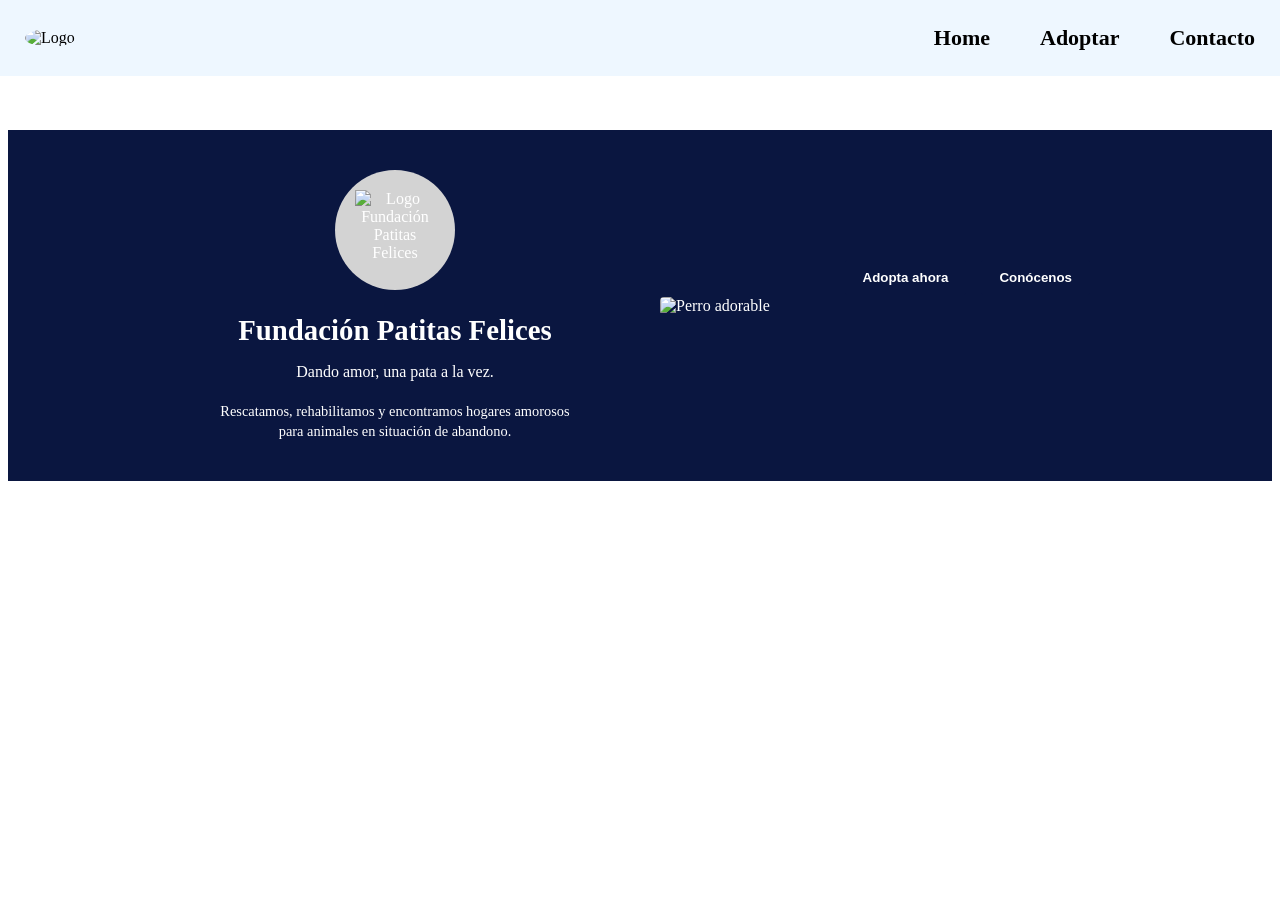
==== html/index.html @ 4bc3c90c "docs: creacion carpetas" ====
<!DOCTYPE html>
<html lang="es">
<head>
    <meta charset="UTF-8">
    <meta name="viewport" content="width=device-width, initial-scale=1.0">
    <title>Patitas Felices</title>
    <link rel="stylesheet" href="../css/index.css">
</head>
<body>
    <header class="header">
        <div class="logo">
            <img src="../img/logo.png" alt="Logo">
        </div>
    
        <nav class="nav-menu">
            <a href="index.html">Home</a>
            <a href="catalogo.html">Adoptar</a>
            <a href="formulario.html">Contacto</a>
        </nav>
    </header>
    <section class="hero-section">
        <div class="info-container">
          <div class="logo-container">
            <img src="5de70242-83e3-465e-89bd-c61dafc18c27.png" alt="Logo Fundación Patitas Felices" />
          </div>
          <h1>Fundación Patitas Felices</h1>
          <p class="subtitle">Dando amor, una pata a la vez.</p>
          <p class="description">
            Rescatamos, rehabilitamos y encontramos hogares amorosos para animales en situación de abandono.
          </p>
        </div>
        <div class="image-container">
          <img src="https://images.unsplash.com/photo-1507146426996-ef05306b995a?auto=format&fit=crop&w=600&q=80" alt="Perro adorable" />
          <div class="buttons">
            <button class="btn">Adopta ahora</button>
            <button class="btn">Conócenos</button>
          </div>
        </div>
      </section>
      
    
</body>
</html>
---- css/index.css ----
/* header index */
.header {
    width: 100%;
    background-color: #eef7ff;
    padding: 25px;
    display: flex;
    align-items: center;
    justify-content: space-between;
    width: 100%;
    max-width: 100%;
    box-sizing: border-box;

    position: fixed;   /* Fijo arriba */
    top: 0;
    left: 0;    
}

.logo img {
    width: 70px;
    height: 70px;
    object-fit: cover;
    border-radius: 50%;
}

.nav-menu {
    display: flex;
    gap: 50px;
}

.nav-menu a {
    text-decoration: none;
    color: #000;
    font-size: 22px;
    font-weight: 700;
    transition: 0.3s;
}

.nav-menu a:hover {
    color: #1d4ed8;
}


body {
    margin-top: 130px;
}

/*seccion de contenido principal */
/* Estilos para la sección */
.hero-section {
    display: flex;
    background-color: #0a1640; /* azul oscuro */
    color: white;
    padding: 40px 20px;
    align-items: center;
    justify-content: center;
    gap: 40px;
  }
  
  /* Contenedor de información */
  .info-container {
    flex: 1;
    max-width: 450px;
    text-align: center;
  }
  
  /* Contenedor del logo redondo */
  .logo-container {
    background-color: #d3d3d3; /* gris claro */
    border-radius: 50%;
    width: 120px;
    height: 120px;
    margin: 0 auto 20px;
    display: flex;
    align-items: center;
    justify-content: center;
  }
  
  .logo-container img {
    width: 80px;
    height: 80px;
    object-fit: contain;
  }
  
  /* Título principal */
  h1 {
    font-weight: 700;
    font-size: 1.8rem;
    margin-bottom: 8px;
  }
  
  /* Subtítulo */
  .subtitle {
    font-size: 1rem;
    margin-bottom: 20px;
    font-weight: 500;
  }
  
  /* Texto descriptivo */
  .description {
    font-size: 0.9rem;
    line-height: 1.4;
    max-width: 350px;
    margin: 0 auto;
  }
  
  /* Contenedor de la imagen del perro y botones */
  .image-container {
    flex: 1;
    position: relative;
    max-width: 450px;
  }
  
  /* Imagen del perro */
  .image-container img {
    width: 100%;
    border-radius: 4px;
    display: block;
  }
  
  /* Botones abajo a la derecha */
  .buttons {
    position: absolute;
    bottom: 20px;
    right: 20px;
    display: flex;
    gap: 15px;
  }
  
  /* Estilo de botones */
  .btn {
    background-color: #0a1640; /* mismo azul oscuro que el fondo */
    color: white;
    border: none;
    padding: 10px 18px;
    cursor: pointer;
    font-weight: 600;
    border-radius: 2px;
    transition: background-color 0.3s ease;
  }
  
  .btn:hover {
    background-color: #154290; /* azul un poco más claro al pasar el mouse */
  }
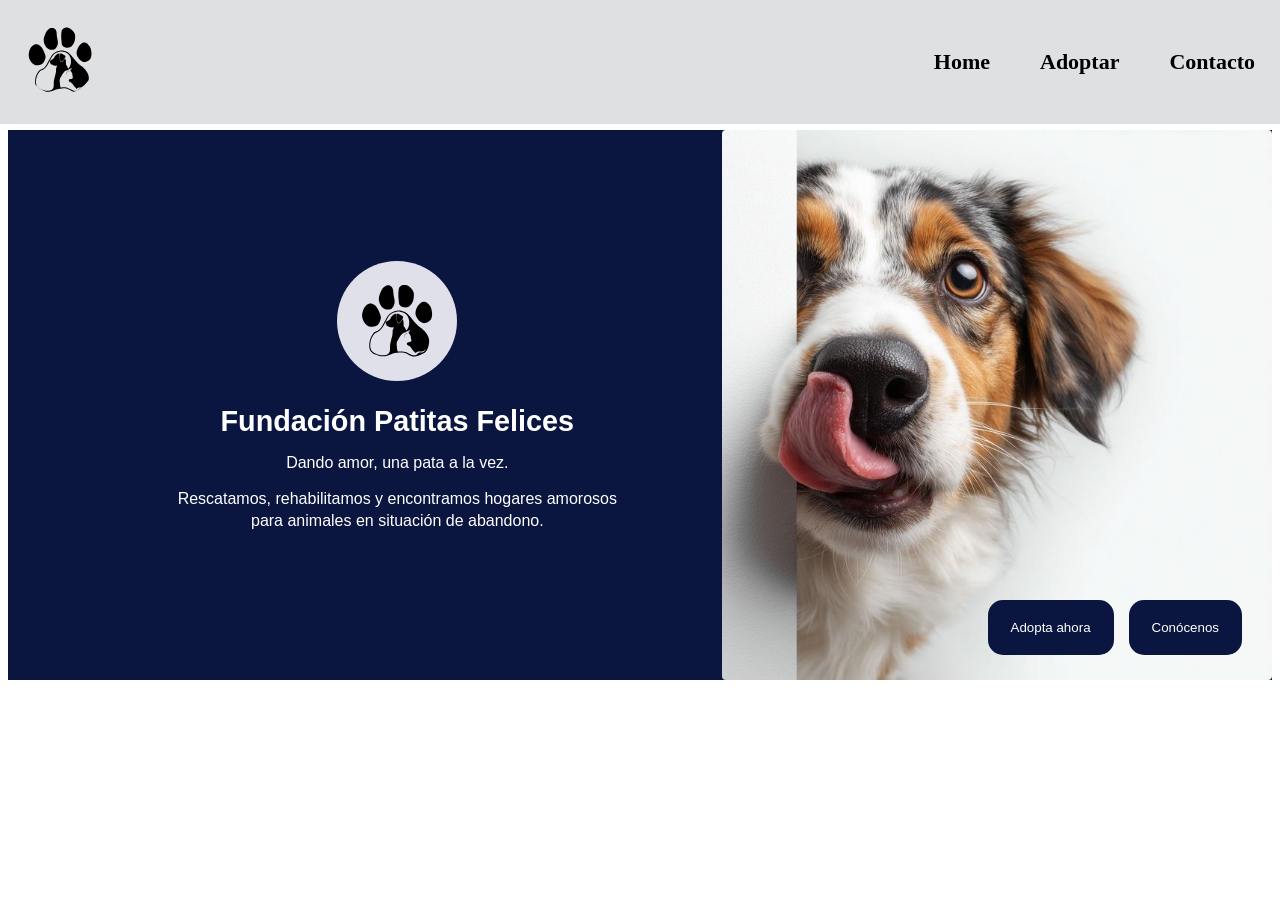
==== commit 4d9fc42a: "chore: se creo el header y un contenedor section" ====
--- a/html/index.html
+++ b/html/index.html
@@ -9,19 +9,19 @@
 <body>
     <header class="header">
         <div class="logo">
-            <img src="../img/logo.png" alt="Logo">
+            <img src="../img/descarga.svg" alt="Logo">
         </div>
     
         <nav class="nav-menu">
             <a href="index.html">Home</a>
-            <a href="catalogo.html">Adoptar</a>
-            <a href="formulario.html">Contacto</a>
+            <a href="catalogo.html" target="_blank">Adoptar</a>
+            <a href="formulario.html" target="_blank">Contacto</a>
         </nav>
     </header>
     <section class="hero-section">
         <div class="info-container">
           <div class="logo-container">
-            <img src="5de70242-83e3-465e-89bd-c61dafc18c27.png" alt="Logo Fundación Patitas Felices" />
+            <img src="../img/descarga.svg" alt="Logo Fundación" />
           </div>
           <h1>Fundación Patitas Felices</h1>
           <p class="subtitle">Dando amor, una pata a la vez.</p>
@@ -30,7 +30,7 @@
           </p>
         </div>
         <div class="image-container">
-          <img src="https://images.unsplash.com/photo-1507146426996-ef05306b995a?auto=format&fit=crop&w=600&q=80" alt="Perro adorable" />
+          <img src="../img/Dog.jpeg" alt="Perro" />
           <div class="buttons">
             <button class="btn">Adopta ahora</button>
             <button class="btn">Conócenos</button>
--- a/css/index.css
+++ b/css/index.css
@@ -1,7 +1,7 @@
 /* header index */
 .header {
     width: 100%;
-    background-color: #eef7ff;
+    background-color: #dfe0e2;
     padding: 25px;
     display: flex;
     align-items: center;
@@ -13,6 +13,7 @@
     position: fixed;   /* Fijo arriba */
     top: 0;
     left: 0;    
+    z-index: 10;
 }
 
 .logo img {
@@ -50,10 +51,11 @@
     display: flex;
     background-color: #0a1640; /* azul oscuro */
     color: white;
-    padding: 40px 20px;
+    width: 100%;
+    height: 550px;
     align-items: center;
-    justify-content: center;
-    gap: 40px;
+    justify-content: space-between;
+    
   }
   
   /* Contenedor de información */
@@ -61,11 +63,12 @@
     flex: 1;
     max-width: 450px;
     text-align: center;
+    margin-left: 13%;
   }
   
   /* Contenedor del logo redondo */
   .logo-container {
-    background-color: #d3d3d3; /* gris claro */
+    background-color: #e0e0eb; /* gris claro */
     border-radius: 50%;
     width: 120px;
     height: 120px;
@@ -79,6 +82,7 @@
     width: 80px;
     height: 80px;
     object-fit: contain;
+    
   }
   
   /* Título principal */
@@ -86,28 +90,29 @@
     font-weight: 700;
     font-size: 1.8rem;
     margin-bottom: 8px;
+    font-family: 'Lucida Sans', 'Lucida Sans Regular', 'Lucida Grande', 'Lucida Sans Unicode', Geneva, Verdana, sans-serif;
   }
   
   /* Subtítulo */
   .subtitle {
-    font-size: 1rem;
-    margin-bottom: 20px;
-    font-weight: 500;
+   font-family: Verdana, Geneva, Tahoma, sans-serif;
+   
+    
   }
   
   /* Texto descriptivo */
   .description {
-    font-size: 0.9rem;
+    font-family: Arial, Helvetica, sans-serif;
     line-height: 1.4;
-    max-width: 350px;
-    margin: 0 auto;
+  
   }
   
   /* Contenedor de la imagen del perro y botones */
   .image-container {
     flex: 1;
     position: relative;
-    max-width: 450px;
+    max-width: 550px;
+   
   }
   
   /* Imagen del perro */
@@ -120,8 +125,8 @@
   /* Botones abajo a la derecha */
   .buttons {
     position: absolute;
-    bottom: 20px;
-    right: 20px;
+    bottom: 25px;
+    right: 30px;
     display: flex;
     gap: 15px;
   }
@@ -131,14 +136,13 @@
     background-color: #0a1640; /* mismo azul oscuro que el fondo */
     color: white;
     border: none;
-    padding: 10px 18px;
+    padding: 20px 23px;
     cursor: pointer;
-    font-weight: 600;
-    border-radius: 2px;
-    transition: background-color 0.3s ease;
+    font-family: Verdana, Geneva, Tahoma, sans-serif;
+    border-radius: 15px;
   }
   
   .btn:hover {
-    background-color: #154290; /* azul un poco más claro al pasar el mouse */
+    background-color: #414dff; /* azul un poco más claro al pasar el mouse */
   }
   
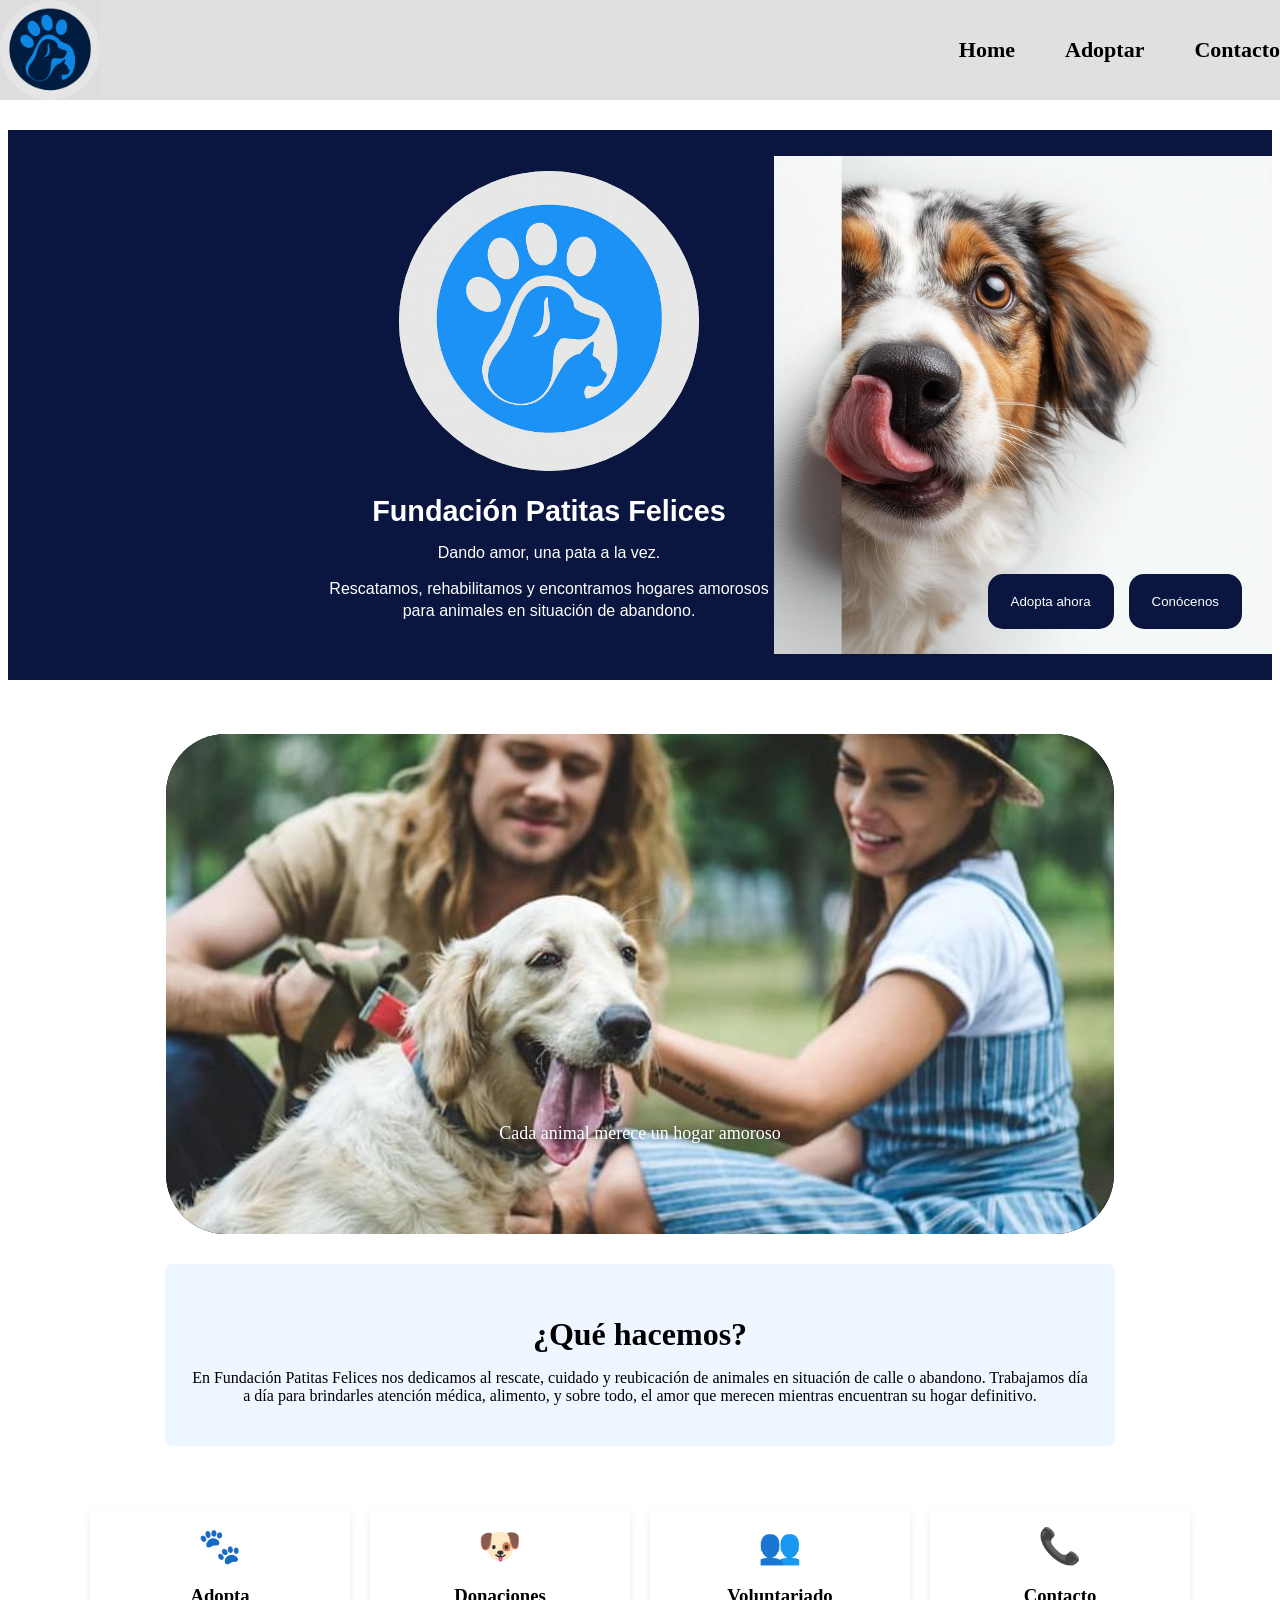
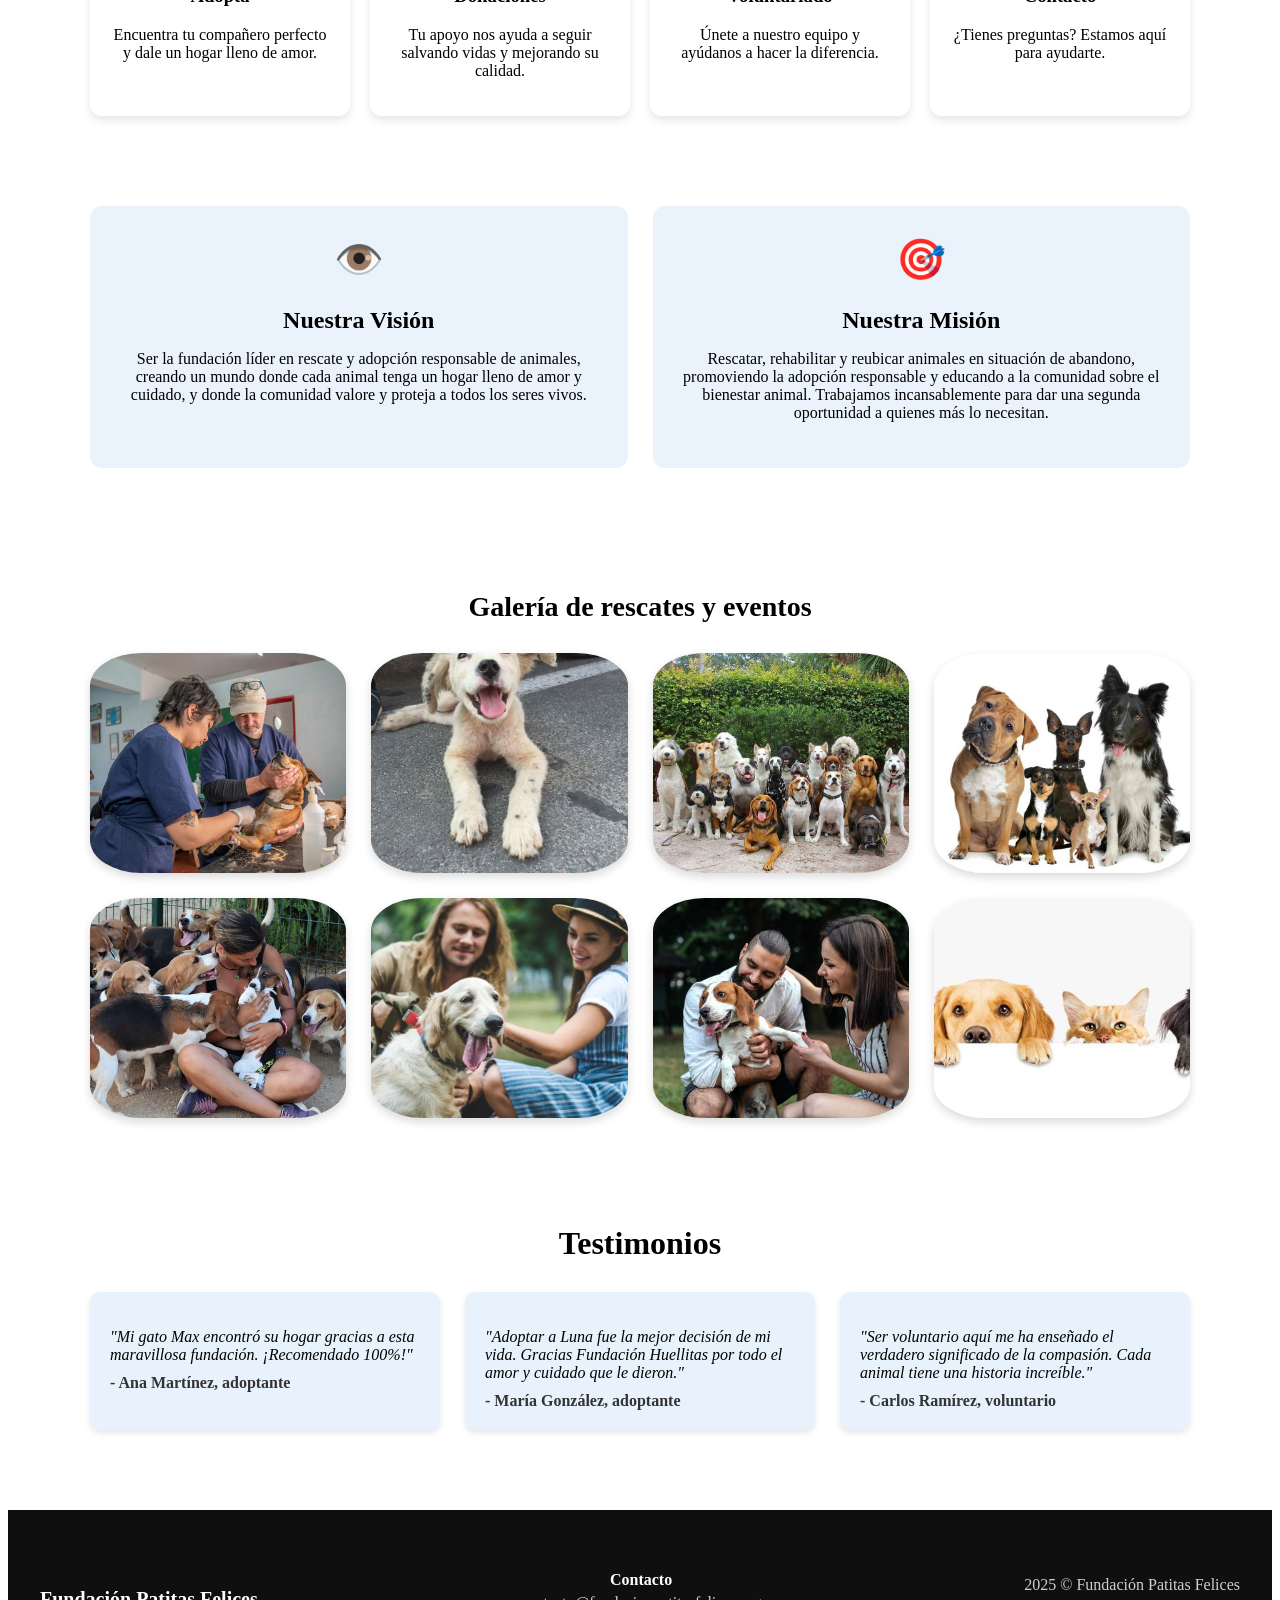
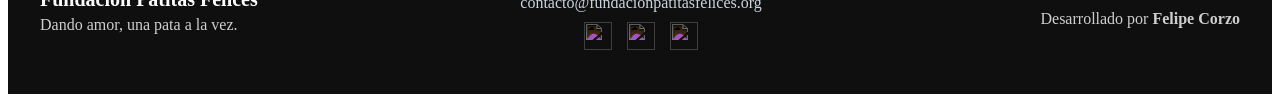
==== commit 9252cfb2: "feat: Se creo todo el index de la pagina" ====
--- a/html/index.html
+++ b/html/index.html
@@ -9,7 +9,7 @@
 <body>
     <header class="header">
         <div class="logo">
-            <img src="../img/descarga.svg" alt="Logo">
+            <img src="../img/ChatGPT Image 14 nov 2025, 01_46_52 p.m..png" alt="Logo">
         </div>
     
         <nav class="nav-menu">
@@ -18,10 +18,11 @@
             <a href="formulario.html" target="_blank">Contacto</a>
         </nav>
     </header>
+           <!-- SECCION INICIO FONDO AZUL CON BOTONES-->
     <section class="hero-section">
         <div class="info-container">
           <div class="logo-container">
-            <img src="../img/descarga.svg" alt="Logo Fundación" />
+            <img src="../img/cf2a69e1-0543-4b92-8ab0-10d40a0b0eea.png" alt="Logo Fundación" />
           </div>
           <h1>Fundación Patitas Felices</h1>
           <p class="subtitle">Dando amor, una pata a la vez.</p>
@@ -37,7 +38,156 @@
           </div>
         </div>
       </section>
-      
-    
+      <br><br><br>
+      <!-- CARRUSEL DE FOTOS-->
+      <div class="carousel">
+        <div class="track">
+            <div class="slide">
+                <img src="../img/CARRUSEL3.jpeg" alt="Descripción 1">
+                <div class="caption">Cada animal merece un hogar amoroso</div>
+            </div>
+            <div class="slide">
+                <img src="../img/7a85d58270ab4d693b9868abb9372d1e.jpg" alt="Descripción 2">
+                <div class="caption">Salvando vidas, una pata a la vez</div>
+            </div>
+            <div class="slide">
+                <img src="../img/03.jpeg" alt="Descripción 3">
+                <div class="caption">Voluntariado comprometido con el bienestar animal</div>
+            </div>
+        </div>
+    </div>
+
+ <!-- SECCIONES CUERPO PAGINA-->
+    <section class="que-hacemos">
+      <h2>¿Qué hacemos?</h2>
+      <p>
+          En Fundación Patitas Felices nos dedicamos al rescate, cuidado y reubicación de animales en situación de calle o abandono.
+          Trabajamos día a día para brindarles atención médica, alimento, y sobre todo, el amor que merecen mientras encuentran su hogar definitivo.
+      </p>
+  </section>  
+  <section class="cards-servicios">
+
+    <a href="catalogo.html" target="_blank" class="card link-card">
+        <div class="icon">🐾</div>
+        <h3>Adopta</h3>
+        <p>Encuentra tu compañero perfecto y dale un hogar lleno de amor.</p>
+    </a>
+
+    <a href="formulario.html" target="_blank" class="card link-card">
+        <div class="icon">🐶</div>
+        <h3>Donaciones</h3>
+        <p>Tu apoyo nos ayuda a seguir salvando vidas y mejorando su calidad.</p>
+    </a>
+
+    <a href="formulario.html" target="_blank" class="card link-card">
+        <div class="icon">👥</div>
+        <h3>Voluntariado</h3>
+        <p>Únete a nuestro equipo y ayúdanos a hacer la diferencia.</p>
+    </a>
+
+    <a href="formulario.html" target="_blank" class="card link-card">
+        <div class="icon">📞</div>
+        <h3>Contacto</h3>
+        <p>¿Tienes preguntas? Estamos aquí para ayudarte.</p>
+    </a>
+
+</section>
+
+  
+  <section class="mision-vision">
+      <div class="bloque">
+          <div class="icon">👁️</div>
+          <h3>Nuestra Visión</h3>
+          <p>
+              Ser la fundación líder en rescate y adopción responsable de animales, creando un mundo donde cada animal tenga un hogar lleno de amor y cuidado,
+              y donde la comunidad valore y proteja a todos los seres vivos.
+          </p>
+      </div>
+  
+      <div class="bloque">
+          <div class="icon">🎯</div>
+          <h3>Nuestra Misión</h3>
+          <p>
+              Rescatar, rehabilitar y reubicar animales en situación de abandono, promoviendo la adopción responsable y educando a la comunidad sobre el bienestar animal.
+              Trabajamos incansablemente para dar una segunda oportunidad a quienes más lo necesitan.
+          </p>
+      </div>
+  </section>
+  
+  <section class="galeria">
+    <h2>Galería de rescates y eventos</h2>
+
+    <div class="galeria-grid">
+        <img src="../img/03.jpeg" alt="">
+        <img src="../img/5b420bbadbab14e6f290b285472fc7d5.jpg" alt="">
+        <img src="../img/7a85d58270ab4d693b9868abb9372d1e.jpg" alt="">
+        <img src="../img/CARRUSEL1.jpeg" alt="">
+        <img src="../img/CARRUSEL2.jpeg" alt="">
+        <img src="../img/CARRUSEL3.jpeg" alt="">
+        <img src="../img/CARRUSEL4.jpeg" alt="">
+        <img src="../img/_.jpeg" alt="">
+    </div>
+</section>
+
+<!--  TESTIMONIOS -->
+<section class="testimonios">
+  <h2>Testimonios</h2>
+
+  <div class="testimonios-grid">
+
+      <div class="testimonio">
+          <p>"Mi gato Max encontró su hogar gracias a esta maravillosa fundación. ¡Recomendado 100%!"</p>
+          <span>- Ana Martínez, adoptante</span>
+      </div>
+
+      <div class="testimonio">
+          <p>"Adoptar a Luna fue la mejor decisión de mi vida. Gracias Fundación Huellitas por todo el amor y cuidado que le dieron."</p>
+          <span>- María González, adoptante</span>
+      </div>
+
+      <div class="testimonio">
+          <p>"Ser voluntario aquí me ha enseñado el verdadero significado de la compasión. Cada animal tiene una historia increíble."</p>
+          <span>- Carlos Ramírez, voluntario</span>
+      </div>
+
+  </div>
+</section>
+
+<!-- FOOTER  -->
+<footer class="footer">
+  <div class="footer-container">
+
+      <!-- IZQUIERDA -->
+      <div class="footer-left">
+        <img src="#" alt="">
+          <h3>Fundación Patitas Felices</h3>
+          <p>Dando amor, una pata a la vez.</p>
+      </div>
+
+      <!-- CENTRO -->
+      <div class="footer-center">
+          <h4>Contacto</h4>
+          <a href="mailto:contacto@fundacionpatitasfelices.org">
+              contacto@fundacionpatitasfelices.org
+          </a>
+
+          <div class="footer-redes">
+              <a href="#"><img src="icons/instagram.png" alt=""></a>
+              <a href="#"><img src="icons/email.png" alt=""></a>
+              <a href="#"><img src="icons/facebook.png" alt=""></a>
+          </div>
+      </div>
+
+      <!-- DERECHA -->
+      <div class="footer-right">
+          <p>2025 © Fundación Patitas Felices</p>
+        
+          <p>Desarrollado por <b>Felipe Corzo </b> </p>
+      </div>
+
+  </div>
+</footer>
+
+
 </body>
 </html>
--- a/css/index.css
+++ b/css/index.css
@@ -2,7 +2,7 @@
 .header {
     width: 100%;
     background-color: #dfe0e2;
-    padding: 25px;
+    padding: 25 px;
     display: flex;
     align-items: center;
     justify-content: space-between;
@@ -16,11 +16,19 @@
     z-index: 10;
 }
 
+.logo{
+  width: 100px;        /* dale el tamaño que necesites */
+  height: 100px;
+  background: #ddd;
+  
+}
+
 .logo img {
-    width: 70px;
-    height: 70px;
-    object-fit: cover;
-    border-radius: 50%;
+  width: 100%;
+  height: 100%;
+  object-fit: cover; /* o cover, según lo que quieras */
+  display: block;
+  border-radius: 100%;
 }
 
 .nav-menu {
@@ -56,32 +64,32 @@
     align-items: center;
     justify-content: space-between;
     
-  }
+  }   
   
   /* Contenedor de información */
   .info-container {
     flex: 1;
     max-width: 450px;
     text-align: center;
-    margin-left: 13%;
+    margin-left: 25%;
   }
   
   /* Contenedor del logo redondo */
   .logo-container {
-    background-color: #e0e0eb; /* gris claro */
-    border-radius: 50%;
-    width: 120px;
-    height: 120px;
-    margin: 0 auto 20px;
-    display: flex;
-    align-items: center;
-    justify-content: center;
+  width: 300px;        /* dale el tamaño que necesites */
+  height: 300px;
+  background: #ddd;
+  border-radius: 100%;
+  margin: 0 auto;
+  
   }
   
   .logo-container img {
-    width: 80px;
-    height: 80px;
-    object-fit: contain;
+    width: 100%;
+    height: 100%;
+    object-fit: cover; /* o cover, según lo que quieras */
+    display: block;
+    border-radius: 100%;
     
   }
   
@@ -118,7 +126,6 @@
   /* Imagen del perro */
   .image-container img {
     width: 100%;
-    border-radius: 4px;
     display: block;
   }
   
@@ -145,4 +152,278 @@
   .btn:hover {
     background-color: #414dff; /* azul un poco más claro al pasar el mouse */
   }
-  +  /*CARUSEL DE FOTOS*/
+
+  .carousel {
+    width: 75%;
+    height: 500px; /* altura fija para que las imágenes tengan la misma altura */
+    overflow: hidden;
+    margin: 0 auto;
+    border-radius: 60px;
+    background: #000;
+    position: relative;
+}
+.track {
+    display: flex;
+    width: 100%; /* 3 imágenes */
+    height: 100%;
+    animation: slide 9s infinite ease-in-out;
+}
+.slide {
+    flex: 0 0 100%;
+    height: 100%;
+    position: relative;
+}
+.slide img {
+    width: 100%;
+    height: 100%;
+    object-fit: cover; /* ocupa todo el contenedor recortando la imagen */
+    display: block;
+    border-radius: 10px;
+}
+.caption {
+    position: absolute;
+    bottom: 90px; /* cerca del borde inferior */
+    width: 100%;
+    text-align: center;
+    color: white;
+    font-size: 18px;
+    font-weight: 500;
+    text-shadow: 0 0 8px rgba(0, 0, 0, 0.7); /* sombra para mejor legibilidad */
+    padding: 0 10px;
+    box-sizing: border-box;
+}
+/* Animación automática */
+@keyframes slide {
+    0%   { transform: translateX(0); }
+    33%  { transform: translateX(0); }
+
+    33.01% { transform: translateX(-100%); }
+    66%    { transform: translateX(-100%); }
+
+    66.01% { transform: translateX(-200%); }
+    100%   { transform: translateX(-200%); }
+}
+
+
+/*SECCIONES CUERPO PAGINA*/
+
+/* Sección principal */
+.que-hacemos {
+  max-width: 900px;
+  margin: 30px auto;
+  text-align: center;
+  background: #eef6ff;
+  padding: 25px;
+  border-radius: 8px;
+}
+.que-hacemos h2 {
+  font-size: 32px;
+  margin-bottom: 10px;
+}
+/* ---- tarjetas de servicios ---- */
+.cards-servicios {
+  display: grid;
+  grid-template-columns: repeat(auto-fit, minmax(220px, 1fr));
+  gap: 20px;
+  padding: 30px;
+  max-width: 1100px;
+  margin: auto;
+}
+.card {
+  background: #fff;
+  padding: 20px;
+  border-radius: 12px;
+  box-shadow: 0 4px 8px rgba(0,0,0,0.1);
+  text-align: center;
+  transition: transform .2s ease;
+}
+.card:hover {
+  transform: translateY(-15px);
+}
+
+.card .icon {
+  font-size: 35px;
+  margin-bottom: 10px;
+}
+/* ---- Misión y Visión ---- */
+.mision-vision {
+  display: grid;
+  grid-template-columns: repeat(auto-fit, minmax(300px, 1fr));
+  gap: 25px;
+  padding: 30px;
+  max-width: 1100px;
+  margin: 30px auto;
+}
+.bloque {
+  background: #eaf3fb;
+  padding: 30px;
+  border-radius: 12px;
+  text-align: center;
+}
+
+.bloque .icon {
+  font-size: 40px;
+  margin-bottom: 10px;
+}
+
+.bloque h3 {
+  font-size: 24px;
+  margin-bottom: 10px;
+}
+
+.link-card {
+  color: inherit;
+  text-decoration: none;
+  display: block;
+}
+
+/*GALERIAAA*/
+.galeria {
+  text-align: center;
+  padding: 40px 20px;
+}
+
+.galeria h2 {
+  font-size: 28px;
+  margin-bottom: 30px;
+}
+
+.galeria-grid {
+  display: grid;
+  grid-template-columns: repeat(auto-fit, minmax(220px, 1fr));
+  gap: 25px;
+  max-width: 1100px;
+  margin: auto;
+}
+
+.galeria-grid img {
+  width: 100%;
+  height: 220px;
+  object-fit: cover;
+  border-radius: 20% / 15%;
+  /* forma redondeada estilo squircle */
+  box-shadow: 0 4px 10px rgba(0,0,0,0.15);
+  transition: transform .3s ease, box-shadow .3s ease;
+}
+.galeria-grid img:hover {
+  transform: scale(1.05);
+  box-shadow: 0 6px 15px rgba(0,0,0,0.25);
+}
+
+/* TESTIMONIOS  */
+.testimonios {
+  text-align: center;
+  padding: 40px 20px;
+}
+
+.testimonios h2 {
+  font-size: 32px;
+  margin-bottom: 30px;
+}
+
+.testimonios-grid {
+  display: grid;
+  grid-template-columns: repeat(auto-fit, minmax(260px, 1fr));
+  gap: 25px;
+  max-width: 1100px;
+  margin: auto;
+}
+
+.testimonio {
+  background: #e8f2fc;
+  padding: 20px;
+  border-radius: 10px;
+  text-align: left;
+  box-shadow: 0 3px 6px rgba(0,0,0,0.1);
+}
+
+.testimonio p {
+  font-style: italic;
+  margin-bottom: 10px;
+}
+
+.testimonio span {
+  font-weight: bold;
+  color: #333;
+}
+
+/*  FOOTER */
+.footer {
+  background: #0f0f0f;
+  color: #fff;
+  padding: 40px 20px;
+  margin-top: 40px;
+}
+
+.footer-container {
+  max-width: 1200px;
+  margin: auto;
+
+  display: flex;
+  justify-content: space-between;
+  align-items: center;
+
+  gap: 30px;
+}
+
+/* -------- IZQUIERDA -------- */
+.footer-left h3 {
+  margin: 0;
+  font-size: 20px;
+}
+
+.footer-left p {
+  margin: 5px 0 0;
+  opacity: 0.8;
+}
+
+/* -------- CENTRO -------- */
+.footer-center {
+  text-align: center;
+}
+
+.footer-center h4 {
+  margin-bottom: 5px;
+}
+
+.footer-center a {
+  color: #cbd5e1;
+  text-decoration: none;
+}
+
+.footer-redes {
+  margin-top: 10px;
+  display: flex;
+  justify-content: center;
+  gap: 15px;
+}
+
+.footer-redes img {
+  width: 28px;
+  height: 28px;
+  filter: invert(100%);
+  transition: transform .2s ease;
+}
+
+.footer-redes img:hover {
+  transform: scale(1.1);
+}
+
+/* -------- DERECHA -------- */
+.footer-right {
+  text-align: right;
+  opacity: 0.8;
+}
+
+/* -------- RESPONSIVE -------- */
+@media (max-width: 850px) {
+  .footer-container {
+      flex-direction: column;
+      text-align: center;
+  }
+
+  .footer-right {
+      text-align: center;
+  }
+}
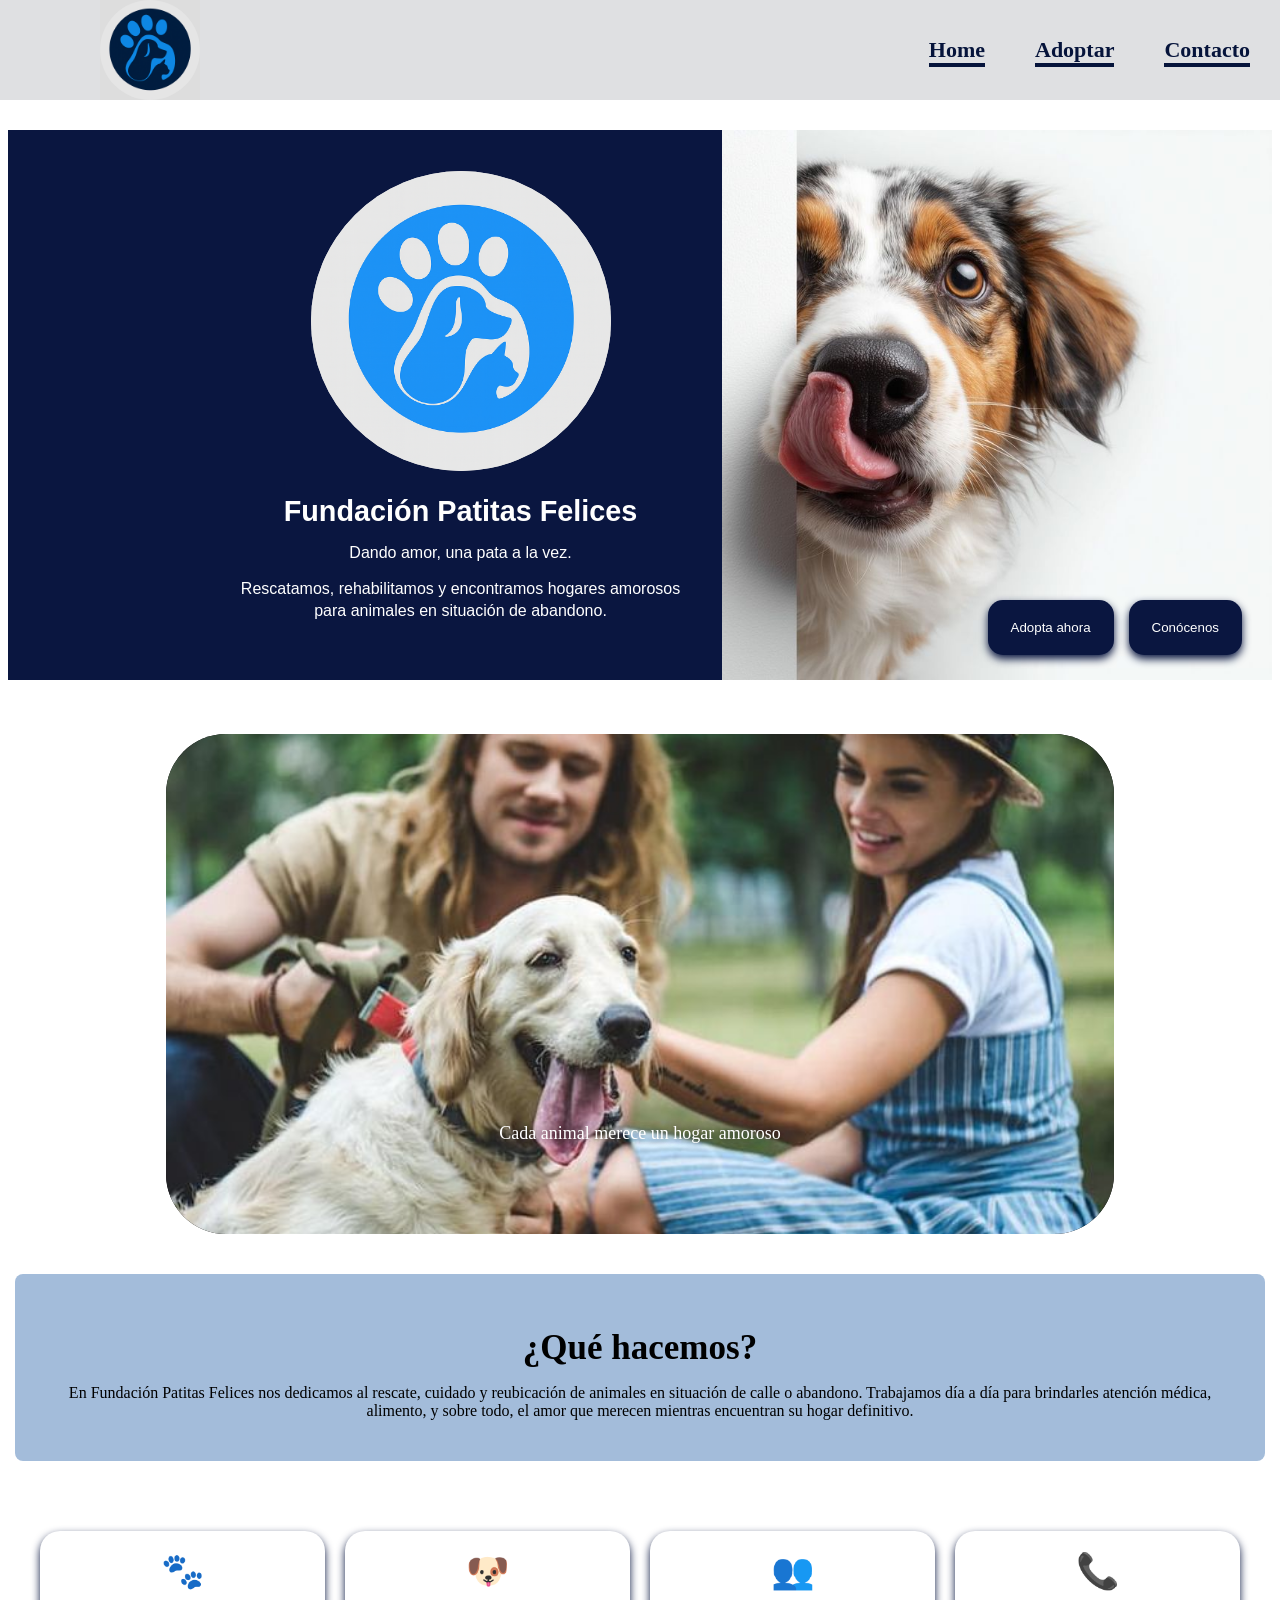
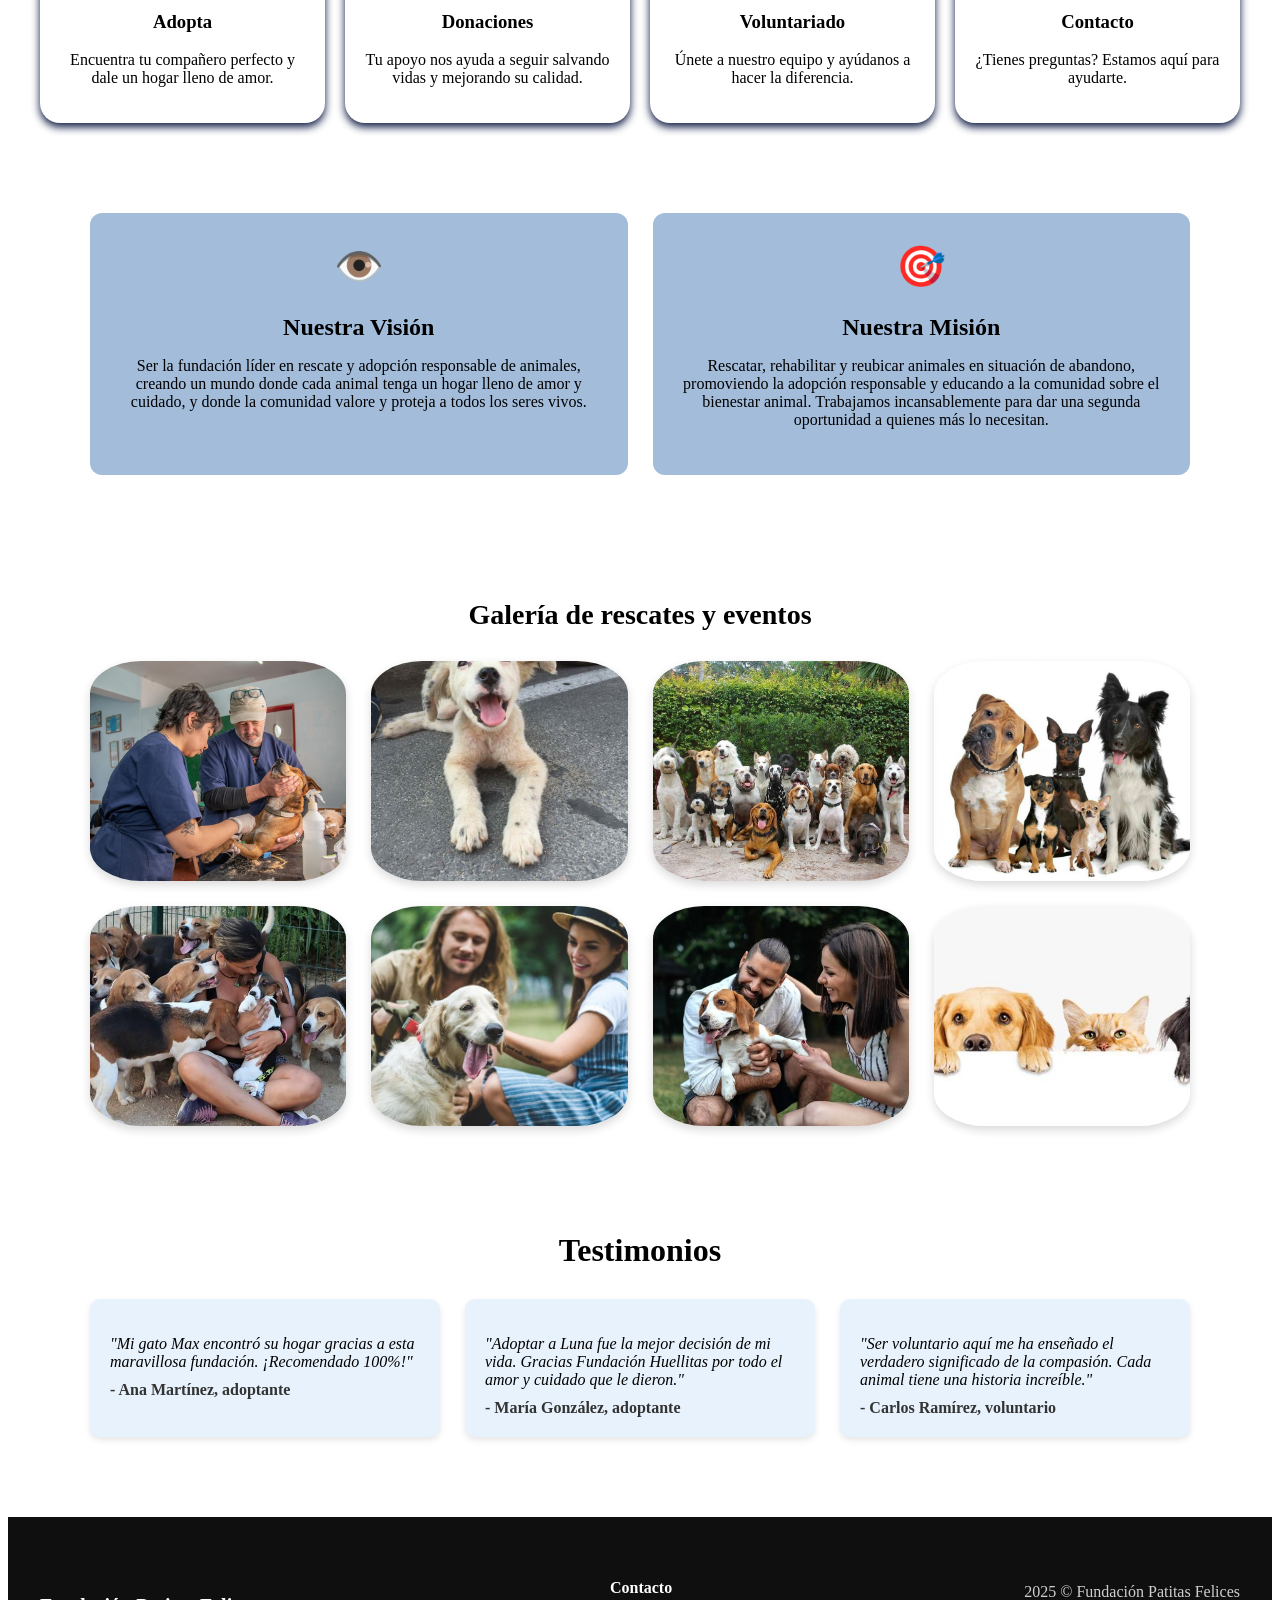
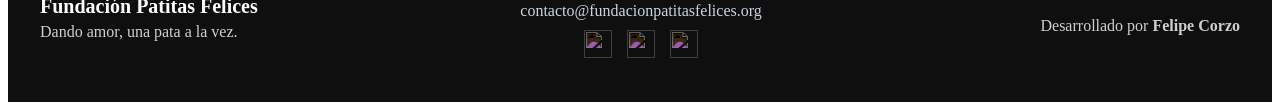
==== commit 21dfc0d6: "feat: Se creo pagina catalogo y formulario (faltan configuraciones)" ====
--- a/html/index.html
+++ b/html/index.html
@@ -14,7 +14,7 @@
     
         <nav class="nav-menu">
             <a href="index.html">Home</a>
-            <a href="catalogo.html" target="_blank">Adoptar</a>
+            <a href="catalogo.html" target="_blank"> Adoptar</a>
             <a href="formulario.html" target="_blank">Contacto</a>
         </nav>
     </header>
@@ -64,7 +64,7 @@
           En Fundación Patitas Felices nos dedicamos al rescate, cuidado y reubicación de animales en situación de calle o abandono.
           Trabajamos día a día para brindarles atención médica, alimento, y sobre todo, el amor que merecen mientras encuentran su hogar definitivo.
       </p>
-  </section>  
+  </section>
   <section class="cards-servicios">
 
     <a href="catalogo.html" target="_blank" class="card link-card">
--- a/css/index.css
+++ b/css/index.css
@@ -20,7 +20,7 @@
   width: 100px;        /* dale el tamaño que necesites */
   height: 100px;
   background: #ddd;
-  
+  margin-left: 100px;
 }
 
 .logo img {
@@ -34,14 +34,17 @@
 .nav-menu {
     display: flex;
     gap: 50px;
+    margin-right: 30px;
 }
 
 .nav-menu a {
     text-decoration: none;
-    color: #000;
+    color: #06143b;
     font-size: 22px;
     font-weight: 700;
     transition: 0.3s;
+    box-shadow: 0 4px
+
 }
 
 .nav-menu a:hover {
@@ -71,7 +74,7 @@
     flex: 1;
     max-width: 450px;
     text-align: center;
-    margin-left: 25%;
+    margin-left: 18%;
   }
   
   /* Contenedor del logo redondo */
@@ -136,6 +139,7 @@
     right: 30px;
     display: flex;
     gap: 15px;
+    
   }
   
   /* Estilo de botones */
@@ -147,10 +151,11 @@
     cursor: pointer;
     font-family: Verdana, Geneva, Tahoma, sans-serif;
     border-radius: 15px;
+    box-shadow: 0 4px 8px #0a1640
   }
   
   .btn:hover {
-    background-color: #414dff; /* azul un poco más claro al pasar el mouse */
+     background-color: #1d4ed8;/* azul un poco más claro al pasar el mouse */
   }
   /*CARUSEL DE FOTOS*/
 
@@ -210,15 +215,15 @@
 
 /* Sección principal */
 .que-hacemos {
-  max-width: 900px;
-  margin: 30px auto;
-  text-align: center;
-  background: #eef6ff;
+  max-width: 1200px;
+  margin: 40px auto;
+  text-align: center;
+  background: #a3bcda;
   padding: 25px;
   border-radius: 8px;
 }
 .que-hacemos h2 {
-  font-size: 32px;
+  font-size: 35px;
   margin-bottom: 10px;
 }
 /* ---- tarjetas de servicios ---- */
@@ -227,14 +232,14 @@
   grid-template-columns: repeat(auto-fit, minmax(220px, 1fr));
   gap: 20px;
   padding: 30px;
-  max-width: 1100px;
+  max-width: 1200px;
   margin: auto;
 }
 .card {
-  background: #fff;
+  background: #ffffff;
   padding: 20px;
-  border-radius: 12px;
-  box-shadow: 0 4px 8px rgba(0,0,0,0.1);
+  border-radius: 20px;
+  box-shadow: 0 4px 8px #0a1640;
   text-align: center;
   transition: transform .2s ease;
 }
@@ -256,7 +261,7 @@
   margin: 30px auto;
 }
 .bloque {
-  background: #eaf3fb;
+  background: #a3bcda;;
   padding: 30px;
   border-radius: 12px;
   text-align: center;
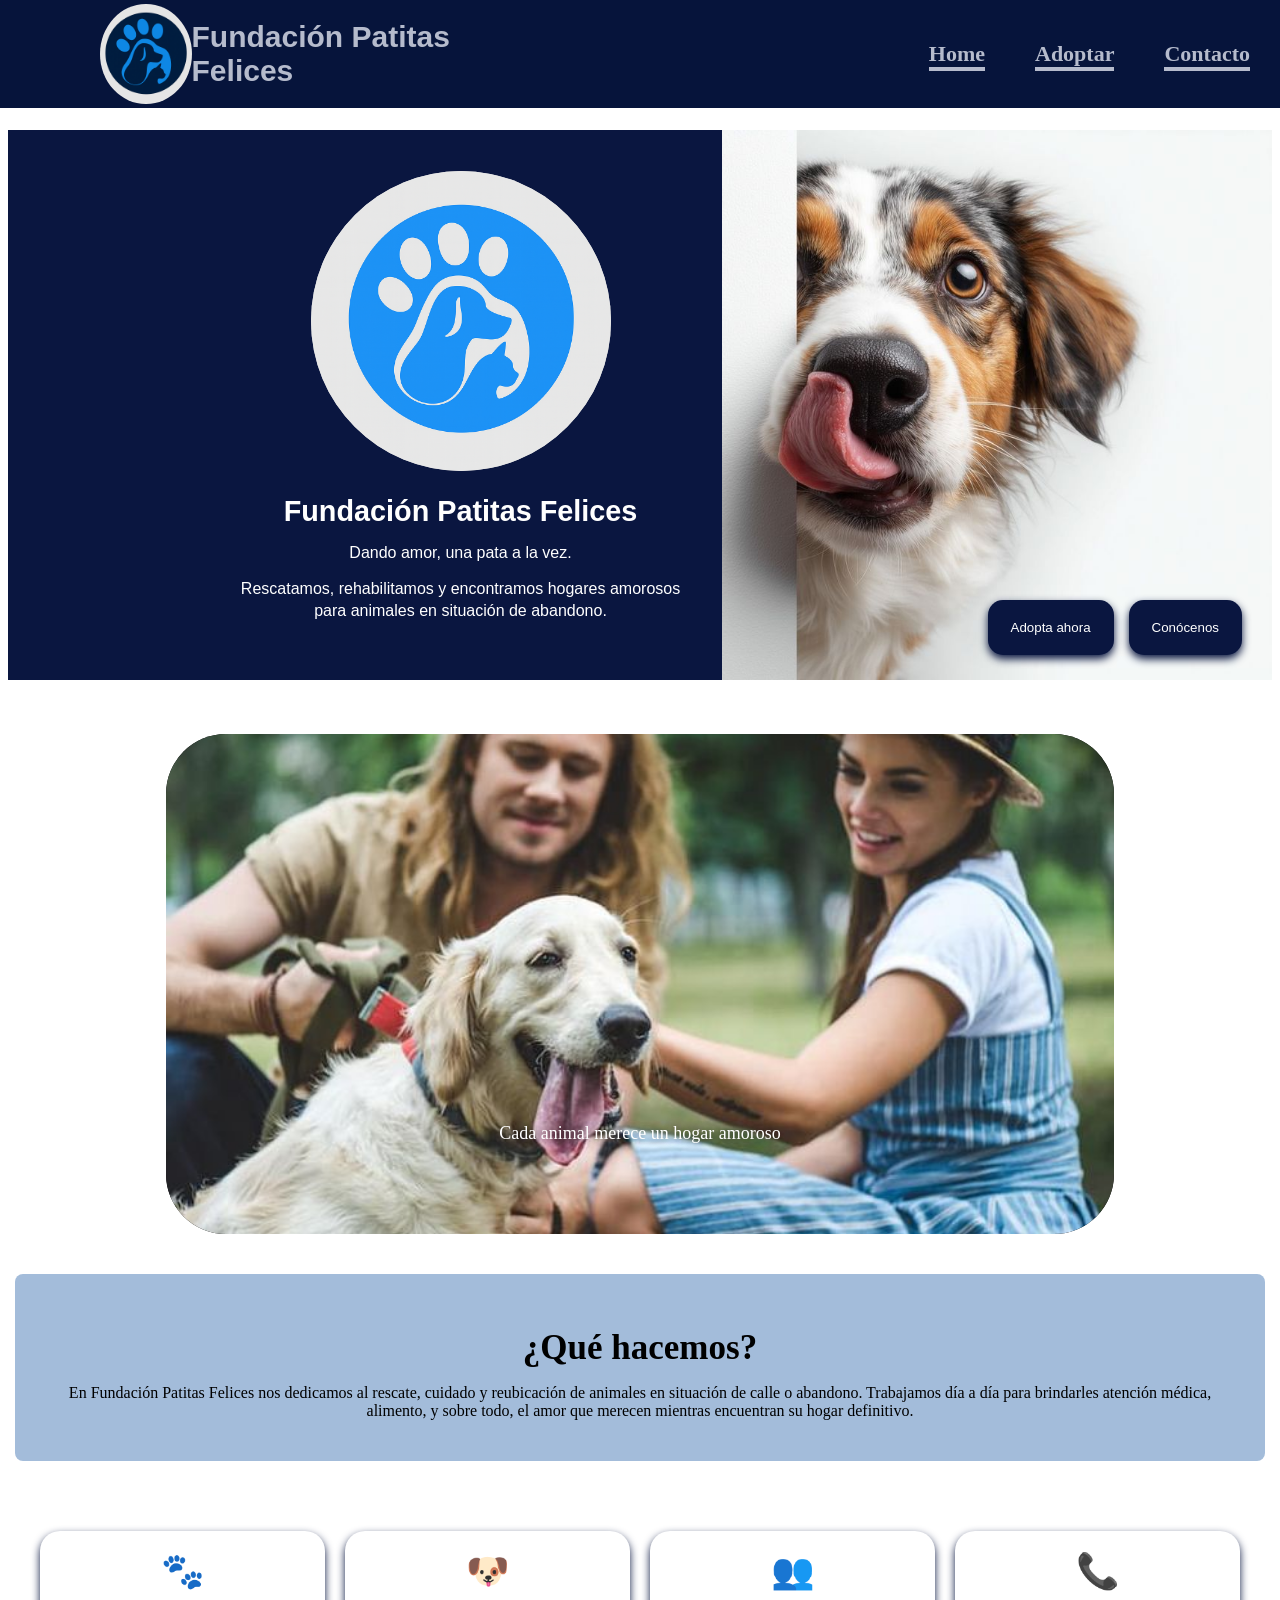
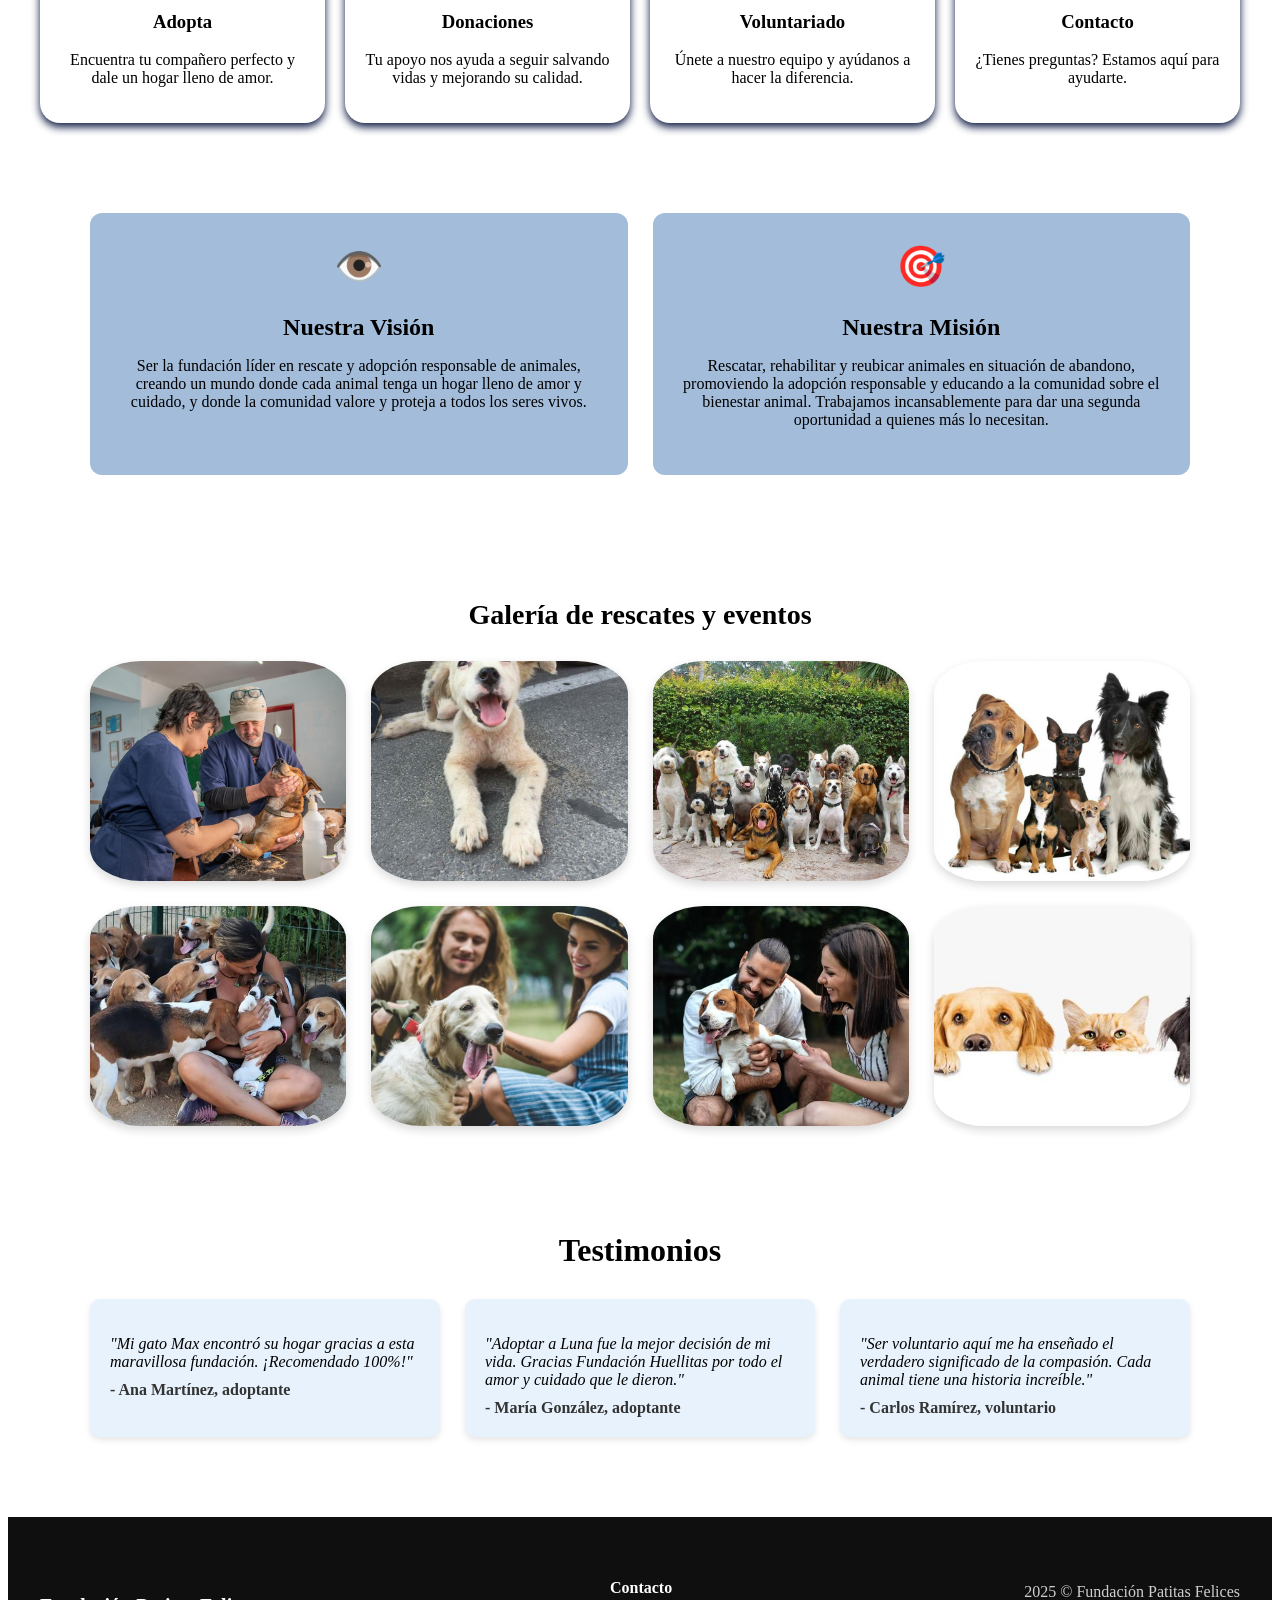
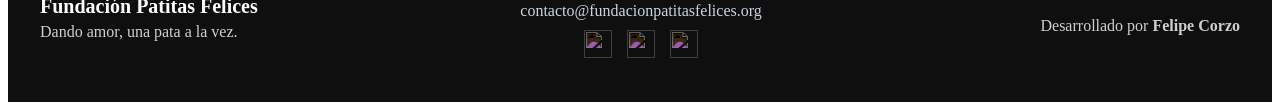
==== commit 9a19d088: "(feat: Se creo el popup funcional para un perfil)" ====
--- a/html/index.html
+++ b/html/index.html
@@ -11,6 +11,7 @@
         <div class="logo">
             <img src="../img/ChatGPT Image 14 nov 2025, 01_46_52 p.m..png" alt="Logo">
         </div>
+        <div class="nombre"><h1>Fundación Patitas Felices</h1></div>
     
         <nav class="nav-menu">
             <a href="index.html">Home</a>
--- a/css/index.css
+++ b/css/index.css
@@ -1,7 +1,7 @@
 /* header index */
 .header {
     width: 100%;
-    background-color: #dfe0e2;
+    background-color: #06143b;
     padding: 25 px;
     display: flex;
     align-items: center;
@@ -15,11 +15,22 @@
     left: 0;    
     z-index: 10;
 }
-
+.nombre{
+  margin-right: 400px;
+  margin-block-end: 12px;
+  color: #b5bbcc;
+
+}
+
+.nombre h1 {
+  font-size: 30px;
+  margin: 30;
+  font-weight: 700;
+}
 .logo{
   width: 100px;        /* dale el tamaño que necesites */
   height: 100px;
-  background: #ddd;
+  background: #06143b;
   margin-left: 100px;
 }
 
@@ -39,7 +50,7 @@
 
 .nav-menu a {
     text-decoration: none;
-    color: #06143b;
+    color: #b5bbcc;
     font-size: 22px;
     font-weight: 700;
     transition: 0.3s;
@@ -431,4 +442,8 @@
   .footer-right {
       text-align: center;
   }
-}
+
+  .nombre h1 {
+    font-size: 18px;
+  }
+}
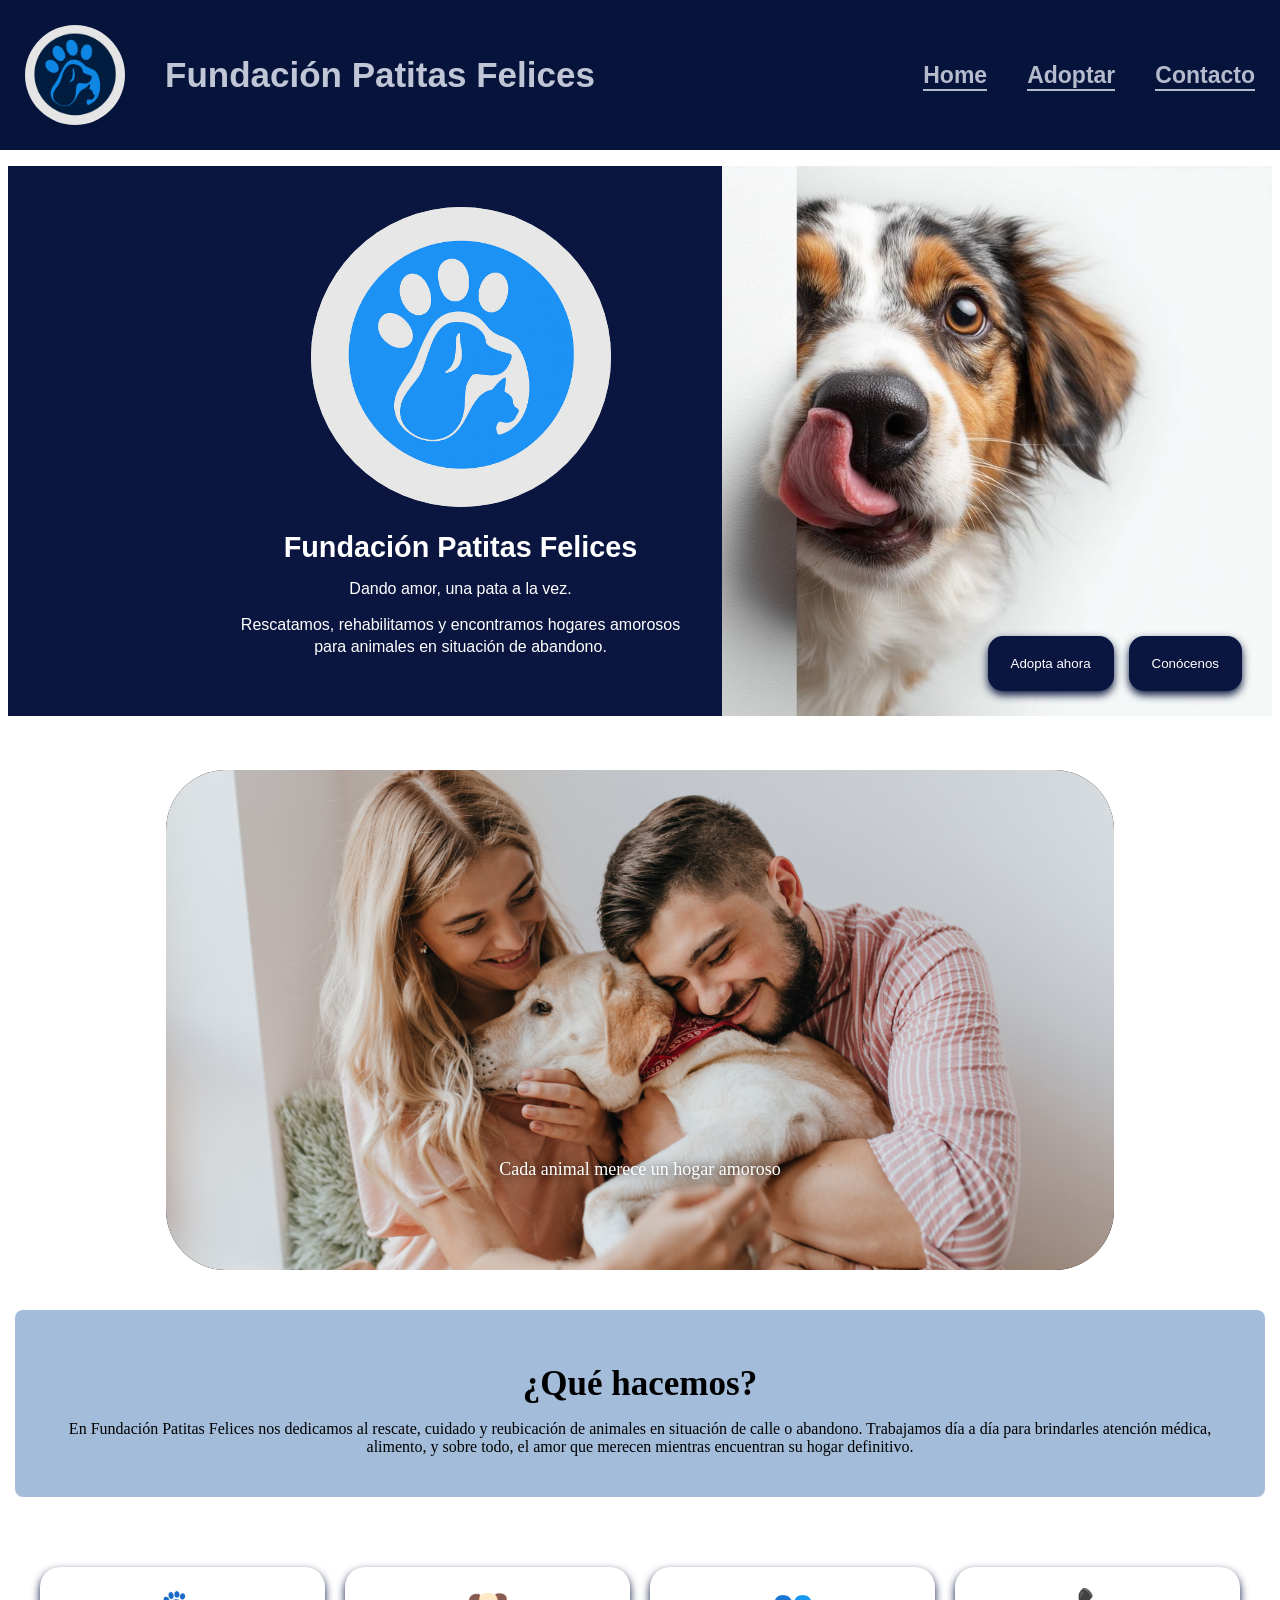
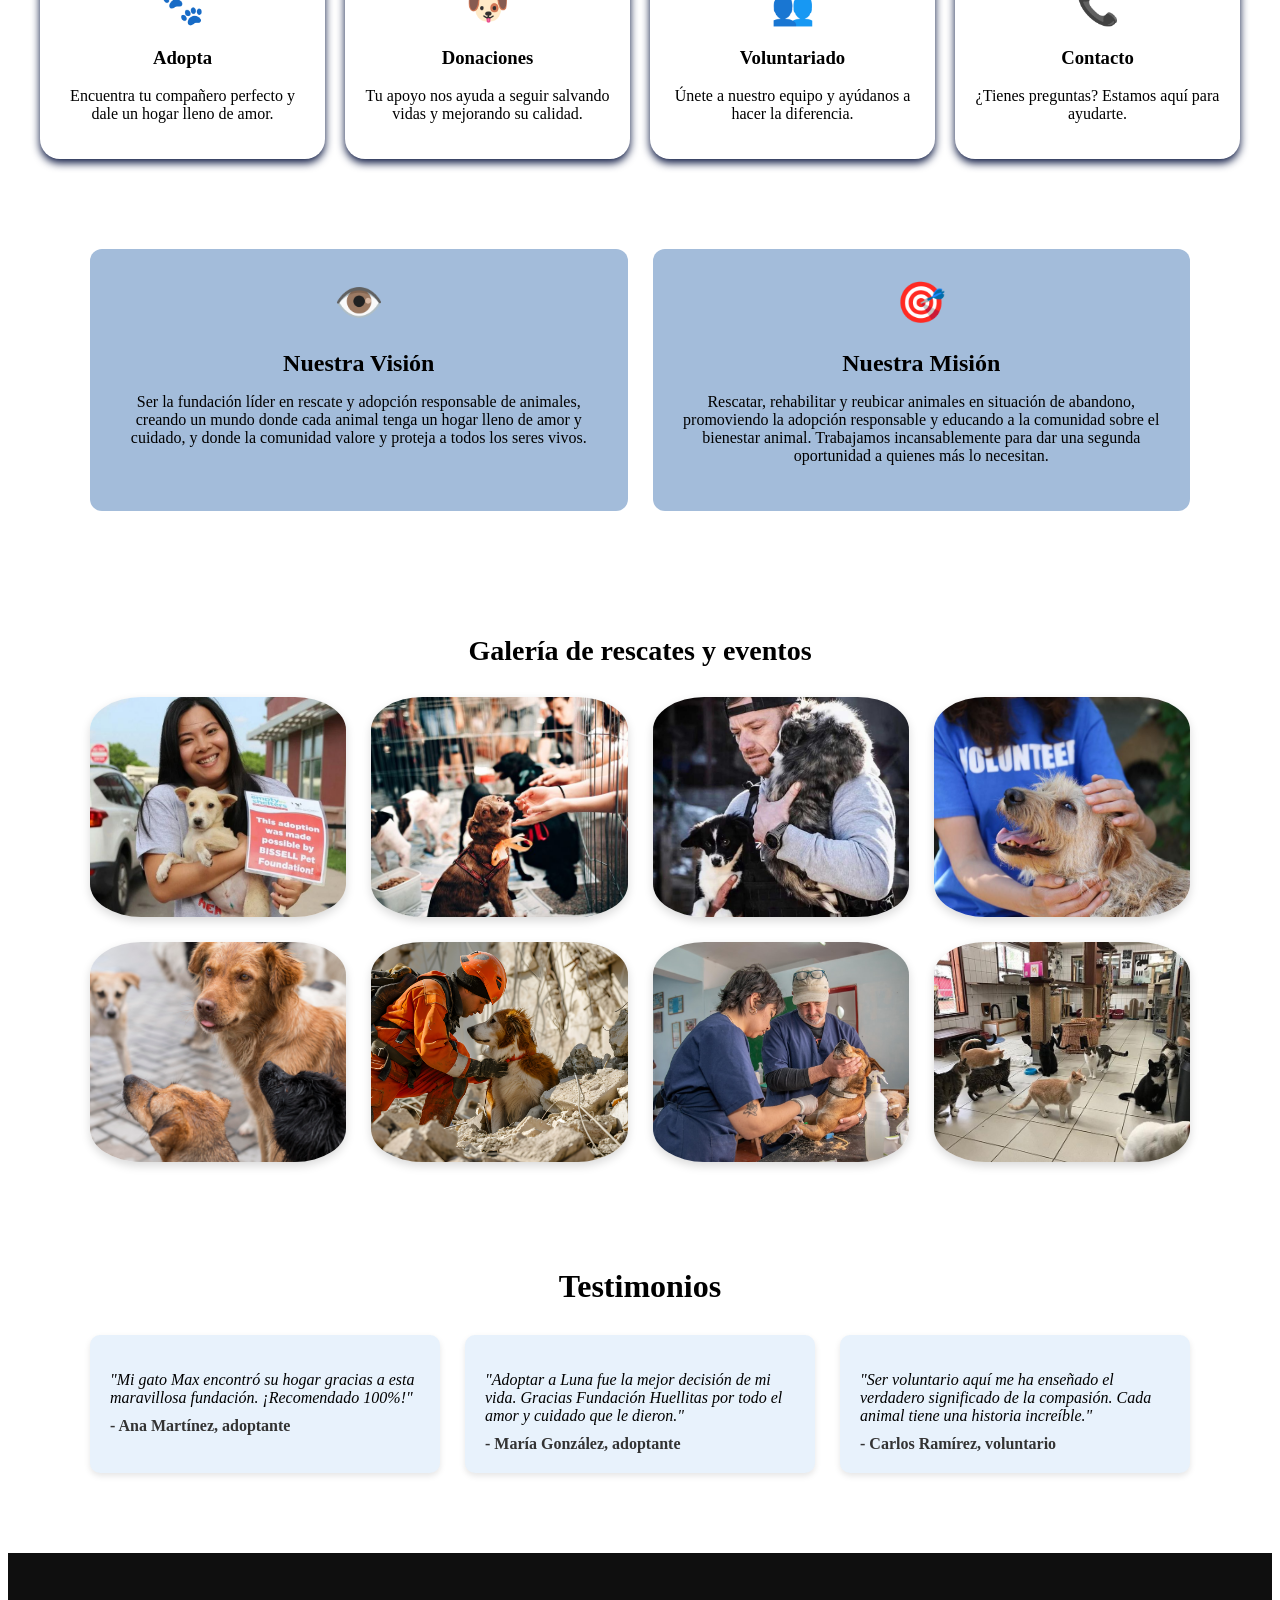
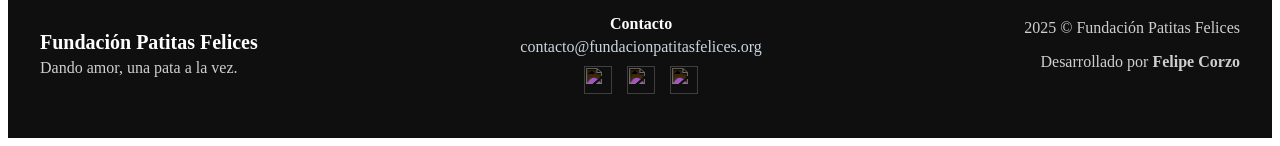
==== commit 774ef530: "style: se mejoraron detalles de las 3 paginas" ====
--- a/html/index.html
+++ b/html/index.html
@@ -19,6 +19,7 @@
             <a href="formulario.html" target="_blank">Contacto</a>
         </nav>
     </header>
+    <br><br>
            <!-- SECCION INICIO FONDO AZUL CON BOTONES-->
     <section class="hero-section">
         <div class="info-container">
@@ -34,8 +35,12 @@
         <div class="image-container">
           <img src="../img/Dog.jpeg" alt="Perro" />
           <div class="buttons">
+            <a href="catalogo.html" target="_blank"> 
             <button class="btn">Adopta ahora</button>
+            </a>
+            <a href="formulario.html" target="_blank">
             <button class="btn">Conócenos</button>
+            </a>
           </div>
         </div>
       </section>
@@ -44,16 +49,20 @@
       <div class="carousel">
         <div class="track">
             <div class="slide">
-                <img src="../img/CARRUSEL3.jpeg" alt="Descripción 1">
+                <img src="../img/04.jpg" alt="img1">
                 <div class="caption">Cada animal merece un hogar amoroso</div>
             </div>
             <div class="slide">
-                <img src="../img/7a85d58270ab4d693b9868abb9372d1e.jpg" alt="Descripción 2">
+                <img src="../img/01.jpg" alt="img2">
                 <div class="caption">Salvando vidas, una pata a la vez</div>
             </div>
             <div class="slide">
-                <img src="../img/03.jpeg" alt="Descripción 3">
+                <img src="../img/03.jpeg" alt="img3">
                 <div class="caption">Voluntariado comprometido con el bienestar animal</div>
+            </div>
+            <div class="slide">
+                <img src="../img/05.jpg" alt="img4">
+                <div class="caption">¡Amor puro!</div>
             </div>
         </div>
     </div>
@@ -119,14 +128,14 @@
     <h2>Galería de rescates y eventos</h2>
 
     <div class="galeria-grid">
+        <img src="../img/1.jpeg" alt="">
+        <img src="../img/2.jpeg" alt="">
+        <img src="../img/3.jpeg" alt="">
+        <img src="../img/4.jpeg" alt="">
+        <img src="../img/5.jpg" alt="">
+        <img src="../img/6.jpg" alt="">
         <img src="../img/03.jpeg" alt="">
-        <img src="../img/5b420bbadbab14e6f290b285472fc7d5.jpg" alt="">
-        <img src="../img/7a85d58270ab4d693b9868abb9372d1e.jpg" alt="">
-        <img src="../img/CARRUSEL1.jpeg" alt="">
-        <img src="../img/CARRUSEL2.jpeg" alt="">
-        <img src="../img/CARRUSEL3.jpeg" alt="">
-        <img src="../img/CARRUSEL4.jpeg" alt="">
-        <img src="../img/_.jpeg" alt="">
+        <img src="../img/7.jpeg" alt="">
     </div>
 </section>
 
--- a/css/index.css
+++ b/css/index.css
@@ -1,71 +1,111 @@
 /* header index */
+
+body {
+    margin-top: 130px;
+}
+
 .header {
     width: 100%;
     background-color: #06143b;
-    padding: 25 px;
+    padding: 25px ;
     display: flex;
     align-items: center;
     justify-content: space-between;
-    width: 100%;
-    max-width: 100%;
     box-sizing: border-box;
 
-    position: fixed;   /* Fijo arriba */
+    position: fixed;
     top: 0;
     left: 0;    
     z-index: 10;
 }
-.nombre{
-  margin-right: 400px;
-  margin-block-end: 12px;
-  color: #b5bbcc;
-
+
+/* LOGO */
+.logo {
+    width: 100px;
+    height: 100px;
+    margin-left: 0;
+    flex-shrink: 0;
+}
+
+.logo img {
+    width: 100%;
+    height: 100%;
+    object-fit: cover;
+    border-radius: 100%;
+}
+
+/* NOMBRE */
+.nombre {
+    color: #c0c6d6;
+    margin: 0 40px;
+    flex-grow: 1;
 }
 
 .nombre h1 {
-  font-size: 30px;
-  margin: 30;
-  font-weight: 700;
-}
-.logo{
-  width: 100px;        /* dale el tamaño que necesites */
-  height: 100px;
-  background: #06143b;
-  margin-left: 100px;
-}
-
-.logo img {
-  width: 100%;
-  height: 100%;
-  object-fit: cover; /* o cover, según lo que quieras */
-  display: block;
-  border-radius: 100%;
-}
-
+    font-size: 35px;
+    font-weight: 600;
+    margin: 0;
+}
+
+/* NAV */
 .nav-menu {
     display: flex;
-    gap: 50px;
-    margin-right: 30px;
+    gap: 40px;
 }
 
 .nav-menu a {
-    text-decoration: none;
+    text-decoration:none;
     color: #b5bbcc;
-    font-size: 22px;
+    font-size: 23px;
     font-weight: 700;
+    font-family: 'Lucida Sans', 'Lucida Sans Regular', 'Lucida Grande', 'Lucida Sans Unicode', Geneva, Verdana, sans-serif;
     transition: 0.3s;
-    box-shadow: 0 4px
-
+    box-shadow: 0 2px;
 }
 
 .nav-menu a:hover {
     color: #1d4ed8;
 }
 
-
-body {
-    margin-top: 130px;
-}
+@media (max-width: 900px) {
+    .header {
+        padding: 15px 25px;
+    }
+    .nombre h1 {
+        font-size: 24px;
+    }
+    .nav-menu {
+        gap: 25px;
+    }
+}
+
+@media (max-width: 600px) {
+
+    .header {
+        flex-direction: column;
+        padding: 15px 20px;
+        gap: 10px;
+    }
+    .logo {
+        width: 60px;
+        height: 60px;
+    }
+    .nombre h1 {
+        font-size: 20px;
+        text-align: center;
+    }
+    .nav-menu {
+        width: 100%;
+        justify-content: center;
+        flex-wrap: wrap;
+        gap: 15px;
+    }
+    .nav-menu a {
+        font-size: 18px;
+    }
+}
+
+
 
 /*seccion de contenido principal */
 /* Estilos para la sección */
@@ -166,8 +206,103 @@
   }
   
   .btn:hover {
-     background-color: #1d4ed8;/* azul un poco más claro al pasar el mouse */
-  }
+     background-color: #1d4ed8;/* azul un poco más claro al pasar el mouse */   
+  }
+
+  /* ============================
+      RESPONSIVE HERO SECTION
+   ============================ */
+@media (max-width: 768px) {
+
+  .hero-section {
+    flex-direction: column;     /* elementos uno debajo del otro */
+    height: auto;
+    padding: 30px 20px;
+    text-align: center;
+  }
+
+  /* ------------ LOGO ─----------- */
+  .logo-container {
+    width: 180px;
+    height: 180px;  /* mantiene proporción */
+    margin: 0 auto 20px auto;
+   
+  }
+
+  .info-container {
+    margin: 0;
+    max-width: 100%;
+  }
+
+  h1 {
+    font-size: 1.4rem;
+  }
+
+  .subtitle,
+  .description {
+    font-size: 0.95rem;
+    padding: 0 10px;
+  }
+
+  /* ------------ IMAGEN ─----------- */
+  .image-container {
+    max-width: 100%;
+    margin-top: 25px;
+    position: relative;
+  }
+
+  .image-container img {
+    width: 100%;
+    height: auto;     /* evita deformación */
+    object-fit: cover;
+    border-radius: 10px;
+  }
+
+  /* ------------ BOTONES ─----------- */
+  .buttons {
+    position: static;     /* ya no flotan en esquina */
+    margin-top: 20px;
+    justify-content: center;
+    gap: 20px;
+  }
+
+  .btn {
+    padding: 15px 20px;
+    font-size: 14px;
+    border-radius: 12px;
+  }
+}
+@media (max-width: 480px) {
+  .logo-container {
+    width: 140px;
+    height: 140px;
+  }
+
+  h1 {
+    font-size: 1.2rem;
+  }
+
+  .btn {
+    padding: 12px 16px;
+    font-size: 13px;
+  }
+  .image-container {
+    max-width: 100%;
+    margin-top: 25px;
+    position: relative;
+  }
+
+  .image-container img {
+    width: 100%;
+    height: auto;     /* evita deformación */
+    object-fit: cover;
+    border-radius: 10px;
+  }
+}
+ 
+
+
+
   /*CARUSEL DE FOTOS*/
 
   .carousel {
@@ -183,7 +318,7 @@
     display: flex;
     width: 100%; /* 3 imágenes */
     height: 100%;
-    animation: slide 9s infinite ease-in-out;
+    animation: slide 12s infinite ease-in-out;
 }
 .slide {
     flex: 0 0 100%;
@@ -212,13 +347,16 @@
 /* Animación automática */
 @keyframes slide {
     0%   { transform: translateX(0); }
-    33%  { transform: translateX(0); }
-
-    33.01% { transform: translateX(-100%); }
-    66%    { transform: translateX(-100%); }
-
-    66.01% { transform: translateX(-200%); }
-    100%   { transform: translateX(-200%); }
+    25%  { transform: translateX(0); }
+
+    25.01% { transform: translateX(-100%); }
+    50%    { transform: translateX(-100%); }
+
+    50.01% { transform: translateX(-200%); }
+    75%   { transform: translateX(-200%); }
+
+    75.01% { transform: translateX(-300%); }
+    100%   { transform: translateX(-300%); }
 }
 
 
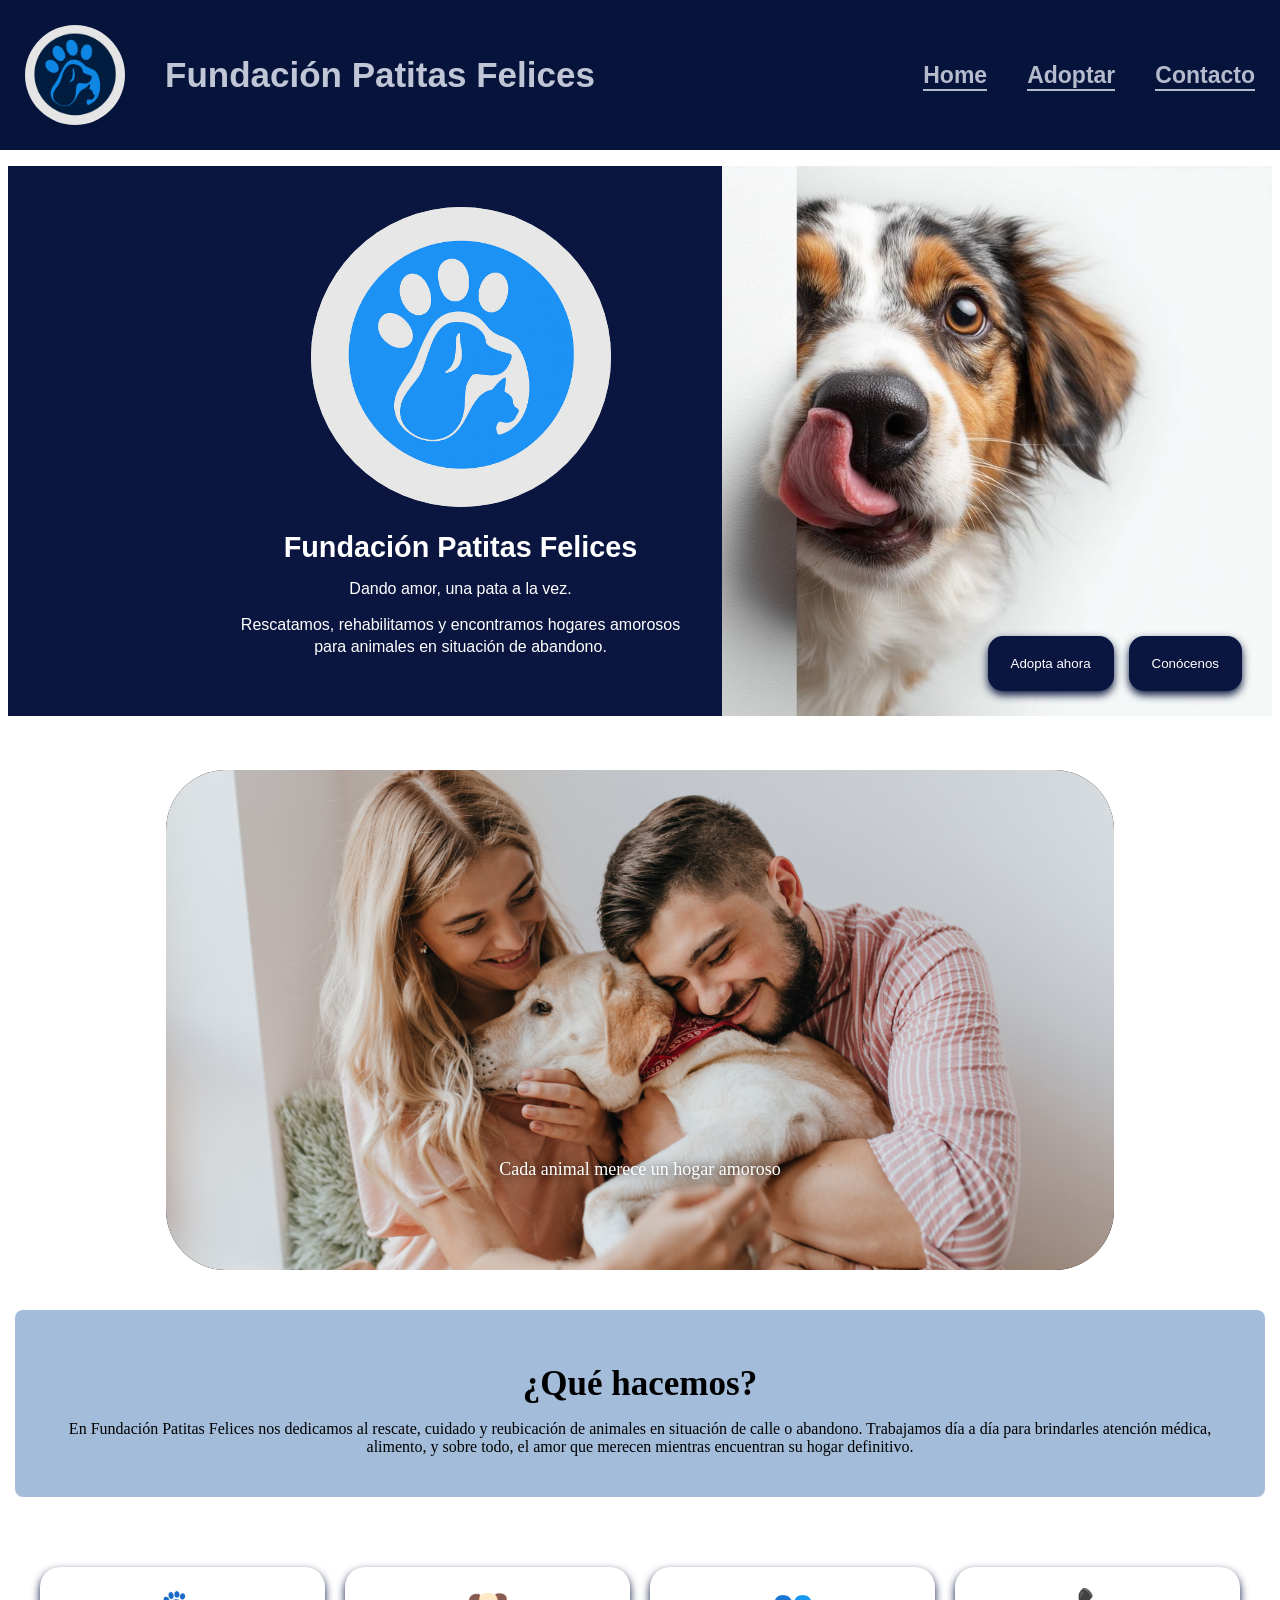
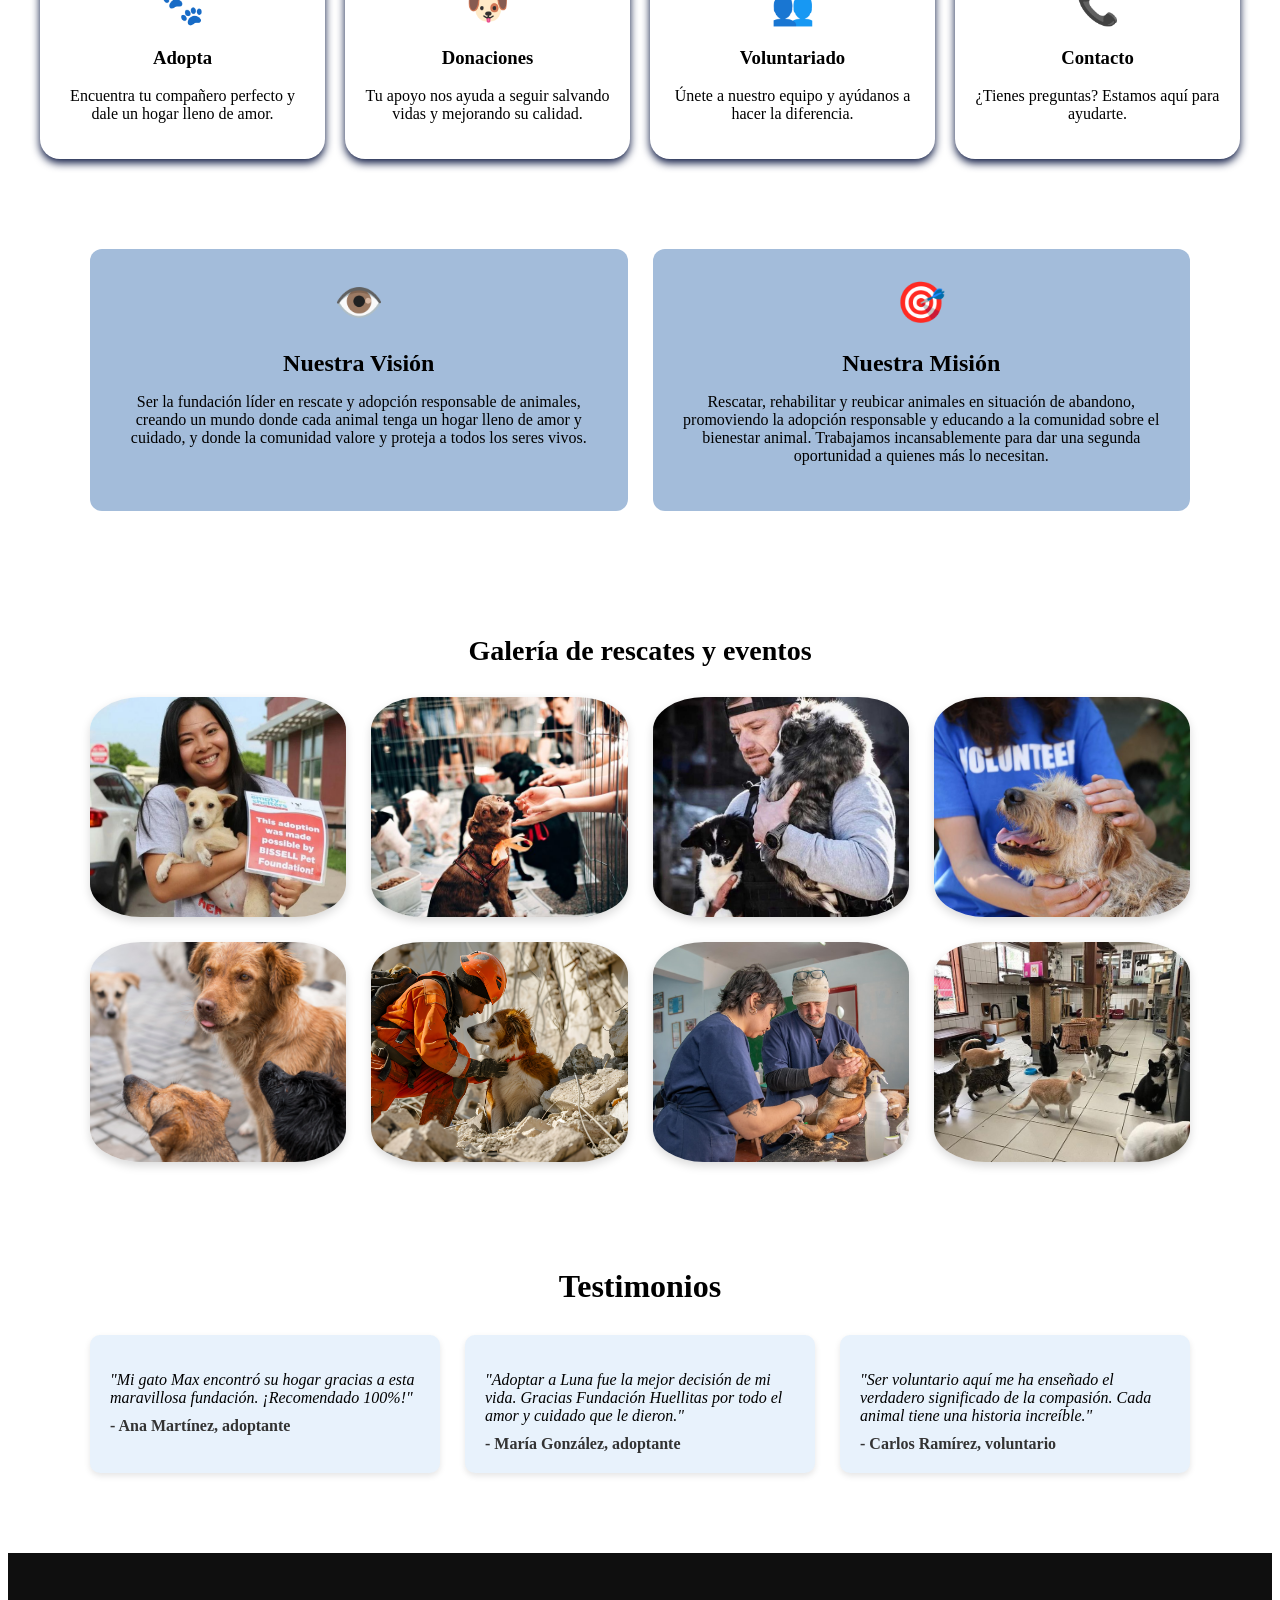
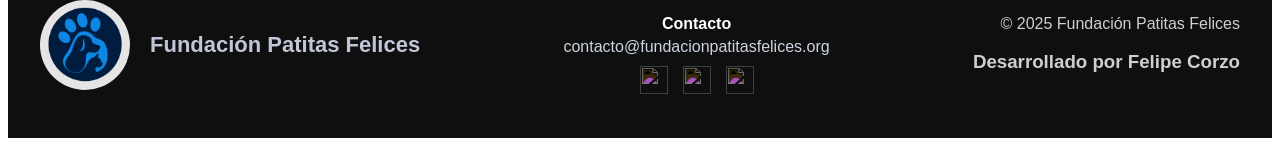
==== commit 567f71ce: "Docs: Se hizo el README.md" ====
--- a/html/index.html
+++ b/html/index.html
@@ -4,6 +4,7 @@
     <meta charset="UTF-8">
     <meta name="viewport" content="width=device-width, initial-scale=1.0">
     <title>Patitas Felices</title>
+    <link rel="icon" type="image/svg+xml" href="../img/descarga.svg">
     <link rel="stylesheet" href="../css/index.css">
 </head>
 <body>
@@ -164,39 +165,40 @@
 </section>
 
 <!-- FOOTER  -->
-<footer class="footer">
-  <div class="footer-container">
-
-      <!-- IZQUIERDA -->
-      <div class="footer-left">
-        <img src="#" alt="">
-          <h3>Fundación Patitas Felices</h3>
-          <p>Dando amor, una pata a la vez.</p>
-      </div>
-
-      <!-- CENTRO -->
-      <div class="footer-center">
-          <h4>Contacto</h4>
-          <a href="mailto:contacto@fundacionpatitasfelices.org">
-              contacto@fundacionpatitasfelices.org
-          </a>
-
-          <div class="footer-redes">
-              <a href="#"><img src="icons/instagram.png" alt=""></a>
-              <a href="#"><img src="icons/email.png" alt=""></a>
-              <a href="#"><img src="icons/facebook.png" alt=""></a>
-          </div>
-      </div>
-
-      <!-- DERECHA -->
-      <div class="footer-right">
-          <p>2025 © Fundación Patitas Felices</p>
-        
-          <p>Desarrollado por <b>Felipe Corzo </b> </p>
-      </div>
-
-  </div>
-</footer>
+    <footer class="footer">
+        <div class="footer-container">
+
+            <!-- IZQUIERDA -->
+            <div class="footer-left">
+                <img src="../img/ChatGPT Image 14 nov 2025, 01_46_52 p.m..png" alt="logo" />
+
+                <div class="footer-title">
+                    <p>Fundación Patitas Felices</p>
+                </div>
+            </div>
+
+            <!-- CENTRO -->
+            <div class="footer-center">
+                <h4>Contacto</h4>
+                <a href="mailto:contacto@fundacionpatitasfelices.org">
+                    contacto@fundacionpatitasfelices.org
+                </a>
+
+                <div class="footer-redes">
+                    <a href="#"><img src="https://cdn-icons-png.flaticon.com/512/2111/2111463.png" alt=""></a>
+                    <a href="#"><img src="https://cdn-icons-png.flaticon.com/512/732/732200.png" alt=""></a>
+                    <a href="#"><img src="https://cdn-icons-png.flaticon.com/512/733/733547.png" alt=""></a>
+                </div>
+            </div>
+
+            <!-- DERECHA -->
+            <div class="footer-right">
+                <p>© 2025 Fundación Patitas Felices</p>
+                <h3>Desarrollado por Felipe Corzo</h3>
+            </div>
+
+        </div>
+    </footer>
 
 
 </body>
--- a/css/index.css
+++ b/css/index.css
@@ -502,34 +502,47 @@
   color: #333;
 }
 
-/*  FOOTER */
+/* FOOTER */
 .footer {
-  background: #0f0f0f;
-  color: #fff;
-  padding: 40px 20px;
-  margin-top: 40px;
+    background: #0f0f0f;
+    color: #fff;
+    padding: 40px 20px;
+    margin-top: 40px;
 }
 
 .footer-container {
-  max-width: 1200px;
-  margin: auto;
-
-  display: flex;
-  justify-content: space-between;
-  align-items: center;
-
-  gap: 30px;
+    max-width: 1200px;
+    margin: auto;
+
+    display: flex;
+    justify-content: space-between;
+    align-items: center;
+    gap: 30px;
 }
 
 /* -------- IZQUIERDA -------- */
-.footer-left h3 {
-  margin: 0;
-  font-size: 20px;
-}
-
-.footer-left p {
-  margin: 5px 0 0;
-  opacity: 0.8;
+.footer-left {
+    display: flex;
+    align-items: center;
+    gap: 20px;
+    /* separa imagen de texto */
+}
+
+.footer-left img {
+    width: 90px;
+    height: 90px;
+    object-fit: cover;
+    border-radius: 100%;
+}
+
+.footer-title p {
+    margin: 0;
+    font-size: 22px;
+    font-weight: 600;
+    color: #c0c6d6;
+    line-height: 1.1;
+    font-family: 'Lucida Sans', 'Lucida Sans Regular', 'Lucida Grande', 'Lucida Sans Unicode', Geneva, Verdana, sans-serif;
+    /* junta las líneas */
 }
 
 /* -------- CENTRO -------- */
@@ -539,11 +552,13 @@
 
 .footer-center h4 {
   margin-bottom: 5px;
+  font-family: 'Lucida Sans', 'Lucida Sans Regular', 'Lucida Grande', 'Lucida Sans Unicode', Geneva, Verdana, sans-serif;
 }
 
 .footer-center a {
   color: #cbd5e1;
   text-decoration: none;
+  font-family: 'Lucida Sans', 'Lucida Sans Regular', 'Lucida Grande', 'Lucida Sans Unicode', Geneva, Verdana, sans-serif;
 }
 
 .footer-redes {
@@ -566,22 +581,23 @@
 
 /* -------- DERECHA -------- */
 .footer-right {
-  text-align: right;
-  opacity: 0.8;
+    text-align: right;
+    opacity: 0.8;
+    font-family: 'Lucida Sans', 'Lucida Sans Regular', 'Lucida Grande', 'Lucida Sans Unicode', Geneva, Verdana, sans-serif;
 }
 
 /* -------- RESPONSIVE -------- */
 @media (max-width: 850px) {
-  .footer-container {
-      flex-direction: column;
-      text-align: center;
-  }
-
-  .footer-right {
-      text-align: center;
-  }
-
-  .nombre h1 {
-    font-size: 18px;
-  }
-}
+    .footer-container {
+        flex-direction: column;
+        text-align: center;
+    }
+
+    .footer-left {
+        flex-direction: column;
+    }
+
+    .footer-right {
+        text-align: center;
+    }
+}
